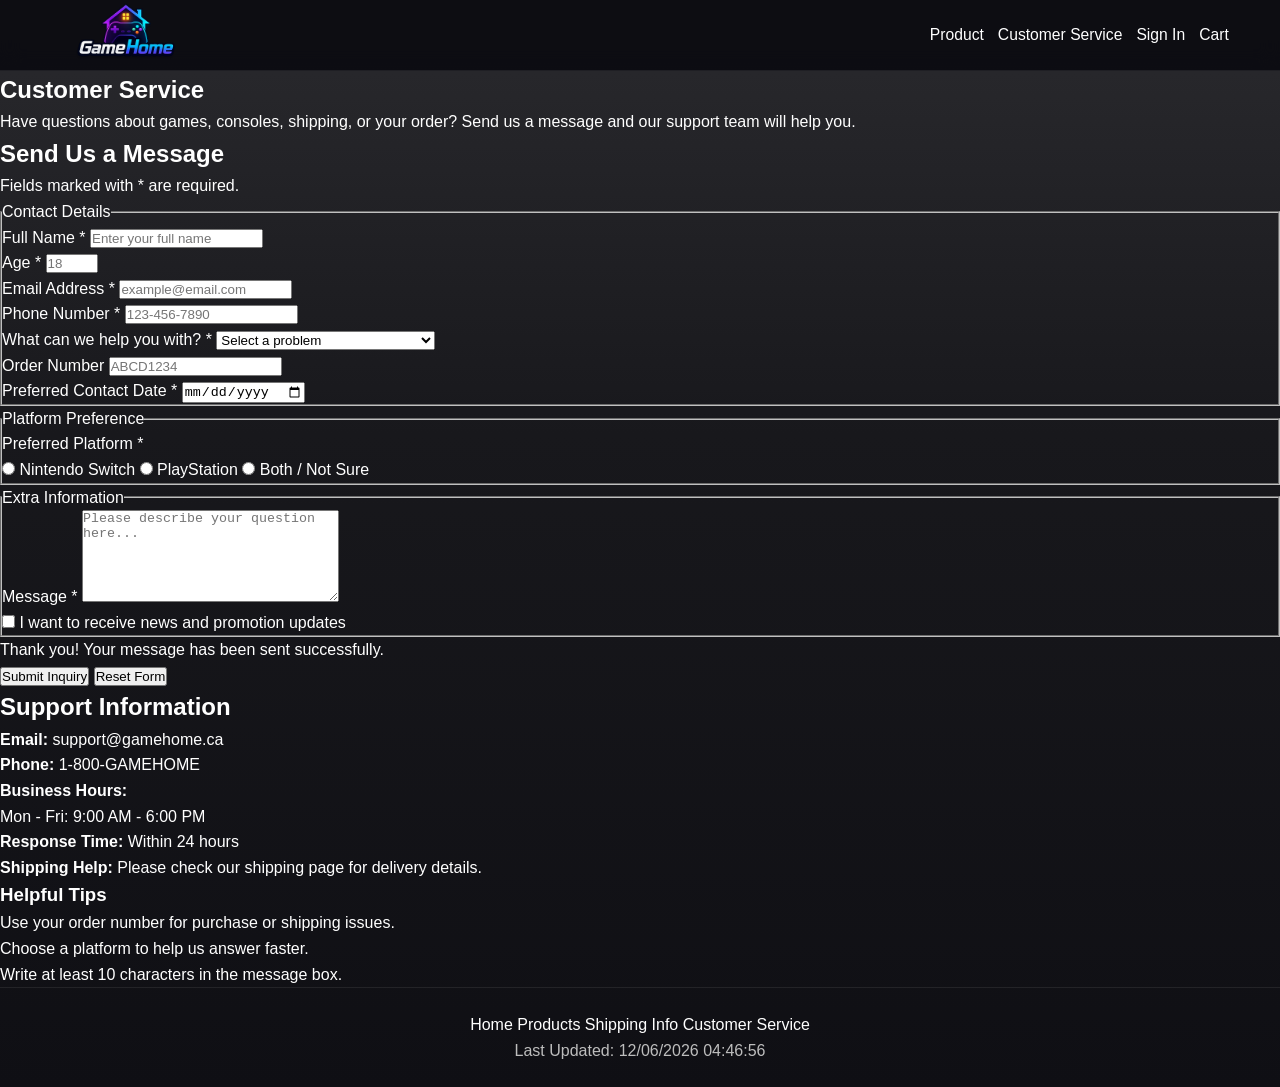
==== contact.html @ 4c51db43 "Add files via upload" ====
<!DOCTYPE html>
<html lang="en">
<head>
  <meta charset="UTF-8" />
  <meta name="viewport" content="width=device-width, initial-scale=1.0" />
  <meta name="description" content="GameHome customer service page" />
  <meta name="author" content="COMP 2680 Project Group" />
  <title>GameHome | Customer Service</title>
  <link rel="stylesheet" href="style.css" />
</head>
<body>
  <header>
    <nav class="navbar">
      <a href="index.html" class="logo">
        <img src="logo.png" alt="GameHome logo" />
      </a>
      <ul class="nav-links">
        <li><a href="products.html">Product</a></li>
        <li><a href="contact.html" class="active">Customer Service</a></li>
        <li><a href="signin.html">Sign In</a></li>
        <li><a href="cart.html">Cart</a></li>
      </ul>
    </nav>
  </header>

  <main>
    <section class="page-banner">
      <div class="page-banner-content">
        <h1>Customer Service</h1>
        <p>
          Have questions about games, consoles, shipping, or your order?
          Send us a message and our support team will help you.
        </p>
      </div>
    </section>

    <section class="contact-section">
      <div class="contact-wrapper">
        <div class="form-card">
          <h2>Send Us a Message</h2>
          <p class="form-note">Fields marked with * are required.</p>

          <form id="contactForm" action="#" method="post" novalidate>
            <fieldset>
              <legend>Contact Details</legend>

              <div class="form-row">
                <label for="fullName">Full Name *</label>
                <input
                  type="text"
                  id="fullName"
                  name="fullName"
                  placeholder="Enter your full name"
                  required
                  minlength="2"
                  pattern="[A-Za-z ]{2,40}"
                />
              </div>

              <div class="form-row">
                <label for="age">Age *</label>
                <input
                  type="number"
                  id="age"
                  name="age"
                  placeholder="18"
                  required
                  min="10"
                  max="100"
                />
              </div>

              <div class="form-row">
                <label for="email">Email Address *</label>
                <input
                  type="email"
                  id="email"
                  name="email"
                  placeholder="example@email.com"
                  required
                />
              </div>

              <div class="form-row">
                <label for="phone">Phone Number *</label>
                <input
                  type="tel"
                  id="phone"
                  name="phone"
                  placeholder="123-456-7890"
                  required
                  pattern="[0-9]{3}-[0-9]{3}-[0-9]{4}"
                />
              </div>

              <div class="form-row">
                <label for="inquiryType">What can we help you with? *</label>
                <select id="inquiryType" name="inquiryType" required>
                  <option value="">Select a problem</option>
                  <option value="purchase">I have a problem with a purchase</option>
                  <option value="game">I have a problem with a game</option>
                  <option value="account">I need help with my account</option>
                  <option value="refund">I want a refund</option>
                  <option value="technical">I am having technical issues</option>
                  <option value="other">Something else</option>
                </select>
              </div>

              <div class="form-row">
                <label for="orderNumber">Order Number</label>
                <input
                  type="text"
                  id="orderNumber"
                  name="orderNumber"
                  placeholder="ABCD1234"
                  pattern="[A-Z]{4}[0-9]{4}"
                />
              </div>

              <div class="form-row">
                <label for="contactDate">Preferred Contact Date *</label>
                <input
                  type="date"
                  id="contactDate"
                  name="contactDate"
                  required
                />
              </div>
            </fieldset>

            <fieldset>
              <legend>Platform Preference</legend>

              <div class="radio-group">
                <p class="group-title">Preferred Platform *</p>

                <label>
                  <input type="radio" name="platform" value="switch" required />
                  Nintendo Switch
                </label>

                <label>
                  <input type="radio" name="platform" value="playstation" />
                  PlayStation
                </label>

                <label>
                  <input type="radio" name="platform" value="both" />
                  Both / Not Sure
                </label>
              </div>
            </fieldset>

            <fieldset>
              <legend>Extra Information</legend>

              <div class="form-row">
                <label for="message">Message *</label>
                <textarea
                  id="message"
                  name="message"
                  rows="6"
                  cols="30"
                  placeholder="Please describe your question here..."
                  required
                  minlength="10"
                  maxlength="300"
                ></textarea>
              </div>

              <div class="checkbox-row">
                <label for="newsletter">
                  <input type="checkbox" id="newsletter" name="newsletter" />
                  I want to receive news and promotion updates
                </label>
              </div>
            </fieldset>

            <p id="successMessage" class="success-message">
              Thank you! Your message has been sent successfully.
            </p>

            <div class="button-row">
              <input type="submit" value="Submit Inquiry" />
              <input type="reset" value="Reset Form" />
            </div>
          </form>
        </div>

        <aside class="info-card">
          <h2>Support Information</h2>
          <p><strong>Email:</strong> support@gamehome.ca</p>
          <p><strong>Phone:</strong> 1-800-GAMEHOME</p>
          <p><strong>Business Hours:</strong><br />Mon - Fri: 9:00 AM - 6:00 PM</p>
          <p><strong>Response Time:</strong> Within 24 hours</p>
          <p><strong>Shipping Help:</strong> Please check our shipping page for delivery details.</p>

          <div class="service-box">
            <h3>Helpful Tips</h3>
            <ul>
              <li>Use your order number for purchase or shipping issues.</li>
              <li>Choose a platform to help us answer faster.</li>
              <li>Write at least 10 characters in the message box.</li>
            </ul>
          </div>
        </aside>
      </div>
    </section>
  </main>

  <footer>
    <div class="footer-links">
      <a href="index.html">Home</a>
      <a href="products.html">Products</a>
      <a href="shipping.html">Shipping Info</a>
      <a href="contact.html">Customer Service</a>
    </div>

    <p id="lastUpdated"></p>
  </footer>

  <script>
    document.addEventListener("DOMContentLoaded", function () {
      const form = document.getElementById("contactForm");
      const fullName = document.getElementById("fullName");
      const age = document.getElementById("age");
      const phone = document.getElementById("phone");
      const orderNumber = document.getElementById("orderNumber");
      const message = document.getElementById("message");
      const successMessage = document.getElementById("successMessage");
      const lastUpdated = document.getElementById("lastUpdated");

      lastUpdated.textContent = "Last Updated: " + document.lastModified;

      fullName.addEventListener("input", function () {
        fullName.setCustomValidity("");

        if (fullName.value.trim().length < 2) {
          fullName.setCustomValidity("Full name must be at least 2 characters.");
        } else if (!/^[A-Za-z ]{2,40}$/.test(fullName.value.trim())) {
          fullName.setCustomValidity("Use letters and spaces only.");
        }
      });

      age.addEventListener("input", function () {
        age.setCustomValidity("");

        if (age.value !== "" && (age.value < 10 || age.value > 100)) {
          age.setCustomValidity("Age must be between 10 and 100.");
        }
      });

      phone.addEventListener("input", function () {
        phone.setCustomValidity("");

        if (phone.value !== "" && !/^[0-9]{3}-[0-9]{3}-[0-9]{4}$/.test(phone.value)) {
          phone.setCustomValidity("Phone number must be in this format: 123-456-7890");
        }
      });

      orderNumber.addEventListener("input", function () {
        orderNumber.setCustomValidity("");

        if (orderNumber.value !== "" && !/^[A-Z]{4}[0-9]{4}$/.test(orderNumber.value)) {
          orderNumber.setCustomValidity("Order number must look like ABCD1234");
        }
      });

      message.addEventListener("input", function () {
        message.setCustomValidity("");

        if (message.value.trim().length < 10) {
          message.setCustomValidity("Message must be at least 10 characters long.");
        }
      });

      form.addEventListener("submit", function (event) {
        successMessage.style.display = "none";

        fullName.setCustomValidity("");
        age.setCustomValidity("");
        phone.setCustomValidity("");
        orderNumber.setCustomValidity("");
        message.setCustomValidity("");

        if (fullName.value.trim().length < 2) {
          fullName.setCustomValidity("Full name must be at least 2 characters.");
        } else if (!/^[A-Za-z ]{2,40}$/.test(fullName.value.trim())) {
          fullName.setCustomValidity("Use letters and spaces only.");
        }

        if (age.value !== "" && (age.value < 10 || age.value > 100)) {
          age.setCustomValidity("Age must be between 10 and 100.");
        }

        if (phone.value !== "" && !/^[0-9]{3}-[0-9]{3}-[0-9]{4}$/.test(phone.value)) {
          phone.setCustomValidity("Phone number must be in this format: 123-456-7890");
        }

        if (orderNumber.value !== "" && !/^[A-Z]{4}[0-9]{4}$/.test(orderNumber.value)) {
          orderNumber.setCustomValidity("Order number must look like ABCD1234");
        }

        if (message.value.trim().length < 10) {
          message.setCustomValidity("Message must be at least 10 characters long.");
        }

        if (!form.checkValidity()) {
          event.preventDefault();
          form.reportValidity();
          return;
        }

        event.preventDefault();
        successMessage.style.display = "block";
        alert("Form submitted successfully!");
        form.reset();
      });

      form.addEventListener("reset", function () {
        successMessage.style.display = "none";
      });
    });
  </script>
</body>
</html>
---- style.css ----
* {
      margin: 0;
      padding: 0;
      box-sizing: border-box;
    }

    body {
        font-family: Arial, Helvetica, sans-serif;
        background: linear-gradient(to bottom, #2a2a2e 0%, #18181c 40%, #0f0f14 100%);
        min-height: 100vh;
        color: white;
        line-height: 1.6;
    }

    a {
      text-decoration: none;
      color: white;
    }

    img {
      max-width: 100%;
      display: block;
    }

    header {
      position: sticky;
      top: 0;
      z-index: 1000;
      background: rgba(10, 10, 15, 0.88);
      backdrop-filter: blur(10px);
      border-bottom: 1px solid rgba(255, 255, 255, 0.08);
    }

    .navbar {
      width: min(1200px, 92%);
      margin: 0 auto;
      display: flex;
      justify-content: space-between;
      align-items: center;
      padding: 10px 0;
      height: 70px;
      overflow: visible;
    }

    .logo img {
        height: 100px;
        width: auto;
        display: block;
    }

    .nav-links {
      display: flex;
      gap: 24px;
      list-style: none;
    }

    .nav-links a {
      transition: 0.3s;
      font-size: 0.98rem;
    }

    .nav-links a:hover {
      color: #66b3ff;
    }
    

    .hero {
      position: relative;
      min-height: 72vh;
      display: flex;
      align-items: center;
      justify-content: center;
      overflow: hidden;
      background: #151821;
      padding: 40px 0 90px;
    }

    .hero video {
      display: none;
    }

    .hero::after {
      content: "";
      position: absolute;
      inset: 0;
      background: linear-gradient(to bottom, rgba(255,255,255,0.02), rgba(0,0,0,0.12));
    }

    .hero-content {
      position: relative;
      z-index: 2;
      width: min(1200px, 92%);
      display: block;
    }

    .hero-text h1 {
      font-size: clamp(2rem, 4vw, 3.4rem);
      margin-bottom: 14px;
      line-height: 1.1;
    }

    .hero-text p {
      max-width: 680px;
      color: #e4e4e4;
      font-size: 1rem;
      margin-bottom: 24px;
    }

    .hero-buttons {
      display: none;
    }

    .btn {
      padding: 14px 24px;
      border-radius: 999px;
      font-weight: bold;
      transition: 0.3s ease;
      display: inline-block;
    }

    .btn-primary {
      background: #ff3b3b;
    }

    .btn-primary:hover {
      background: #ff5f5f;
      transform: translateY(-2px);
    }

    .btn-secondary {
      border: 1px solid rgba(255,255,255,0.35);
      background: rgba(255,255,255,0.08);
    }

    .btn-secondary:hover {
      background: rgba(255,255,255,0.16);
      transform: translateY(-2px);
    }

    .banner-slider {
    position: relative;
    border-radius: 26px;
    overflow: hidden;
    height: 460px;
    background: #000;
    border: 1px solid rgba(255,255,255,0.08);
    box-shadow: 0 20px 45px rgba(0,0,0,0.25);
    }

    .banner-track {
    position: relative;
    width: 100%;
    height: 100%;
    }

    .banner-slide {
    display: none;
    width: 100%;
    height: 460px;
    }

    .banner-slide.active {
    display: block;
    }

    .banner-slide img {
    width: 100%;
    height: 100%;
    object-fit: contain;
    display: block;
    background: #000;    
    }

    .banner-arrow {
      position: absolute;
      top: 50%;
      transform: translateY(-50%);
      width: 52px;
      height: 52px;
      border: none;
      border-radius: 50%;
      background: rgba(255,255,255,0.12);
      color: white;
      font-size: 1.5rem;
      cursor: pointer;
      transition: 0.3s ease;
      z-index: 3;
    }

    .banner-arrow:hover {
      background: rgba(255,255,255,0.24);
    }

    .banner-arrow.left {
      left: 18px;
    }

    .banner-arrow.right {
      right: 18px;
    }

    .banner-dots {
      position: absolute;
      bottom: 22px;
      left: 50%;
      transform: translateX(-50%);
      display: flex;
      gap: 10px;
      z-index: 3;
    }

    .dot {
      width: 12px;
      height: 12px;
      border-radius: 50%;
      border: none;
      background: rgba(255,255,255,0.35);
      cursor: pointer;
      transition: 0.3s ease;
    }

    .dot.active {
      background: white;
      transform: scale(1.15);
    }

    .platform-section {
      position: relative;
      z-index: 5;
      margin-top: -80px;
      padding: 0 0 80px;
    }

    .platform-wrapper {
      width: min(1200px, 92%);
      margin: 0 auto;
      display: grid;
      grid-template-columns: repeat(2, 1fr);
      gap: 24px;
    }

    .platform-card {
      min-height: 320px;
      border-radius: 28px;
      padding: 36px;
      display: flex;
      flex-direction: column;
      justify-content: space-between;
      position: relative;
      overflow: hidden;
      transition: transform 0.35s ease, box-shadow 0.35s ease, filter 0.35s ease;
      border: 1px solid rgba(255,255,255,0.08);
    }

    .platform-card::before {
      content: "";
      position: absolute;
      inset: 0;
      opacity: 0;
      transition: 0.35s ease;
    }

    .platform-card:hover {
      transform: translateY(-8px) scale(1.01);
      box-shadow: 0 20px 50px rgba(0,0,0,0.35);
      filter: brightness(1.08);
    }

    .platform-card:hover::before {
      opacity: 1;
    }

    .ns {
      background: linear-gradient(135deg, #d71f28, #ff4f57);
    }

    .ns::before {
      background: radial-gradient(circle at center, rgba(255,255,255,0.25), transparent 60%);
    }

    .ps {
      background: linear-gradient(135deg, #003791, #3a7bff);
    }

    .ps::before {
      background: radial-gradient(circle at center, rgba(255,255,255,0.22), transparent 60%);
    }

    .platform-top {
      position: relative;
      z-index: 2;
    }

    .platform-label {
      font-size: 0.95rem;
      text-transform: uppercase;
      letter-spacing: 2px;
      opacity: 0.9;
      margin-bottom: 14px;
    }

    .platform-card h2 {
      font-size: clamp(2rem, 4vw, 3.3rem);
      margin-bottom: 12px;
    }

    .platform-card p {
      max-width: 440px;
      font-size: 1rem;
      color: rgba(255,255,255,0.92);
    }

    .platform-bottom {
      position: relative;
      z-index: 2;
      display: flex;
      justify-content: space-between;
      align-items: end;
      margin-top: 30px;
    }

    .platform-icon {
      font-size: 5rem;
      font-weight: bold;
      opacity: 0.18;
      line-height: 1;
    }

    .platform-link {
      background: rgba(255,255,255,0.16);
      padding: 12px 18px;
      border-radius: 999px;
      font-weight: bold;
      transition: 0.3s;
    }

    .platform-link:hover {
      background: rgba(255,255,255,0.28);
    }

    footer {
      border-top: 1px solid rgba(255,255,255,0.08);
      padding: 24px 0;
      text-align: center;
      color: #bdbdbd;
      background: transparent;
    }

    @media (max-width: 980px) {
      .platform-wrapper {
        grid-template-columns: 1fr;
      }

      .hero {
        min-height: auto;
        padding: 40px 0 110px;
      }

      .platform-section {
        margin-top: -50px;
      }

      .nav-links {
        gap: 14px;
        font-size: 0.92rem;
      }

      .banner-slider {
        min-height: 360px;
      }

    }

      .hero {
        min-height: auto;
        padding: 80px 0 120px;
      }

      .platform-section {
        margin-top: -50px;
      }

      .nav-links {
        gap: 14px;
        font-size: 0.92rem;
      }
    

    @media (max-width: 640px) {
      .navbar {
        flex-direction: column;
        gap: 14px;
      }

      .nav-links {
        flex-wrap: wrap;
        justify-content: center;
      }

      .hero-text h1 {
        font-size: 2.2rem;
      }

      .platform-card {
        min-height: 260px;
        padding: 24px;
      }

      .platform-icon {
        font-size: 3.4rem;
      }
    }
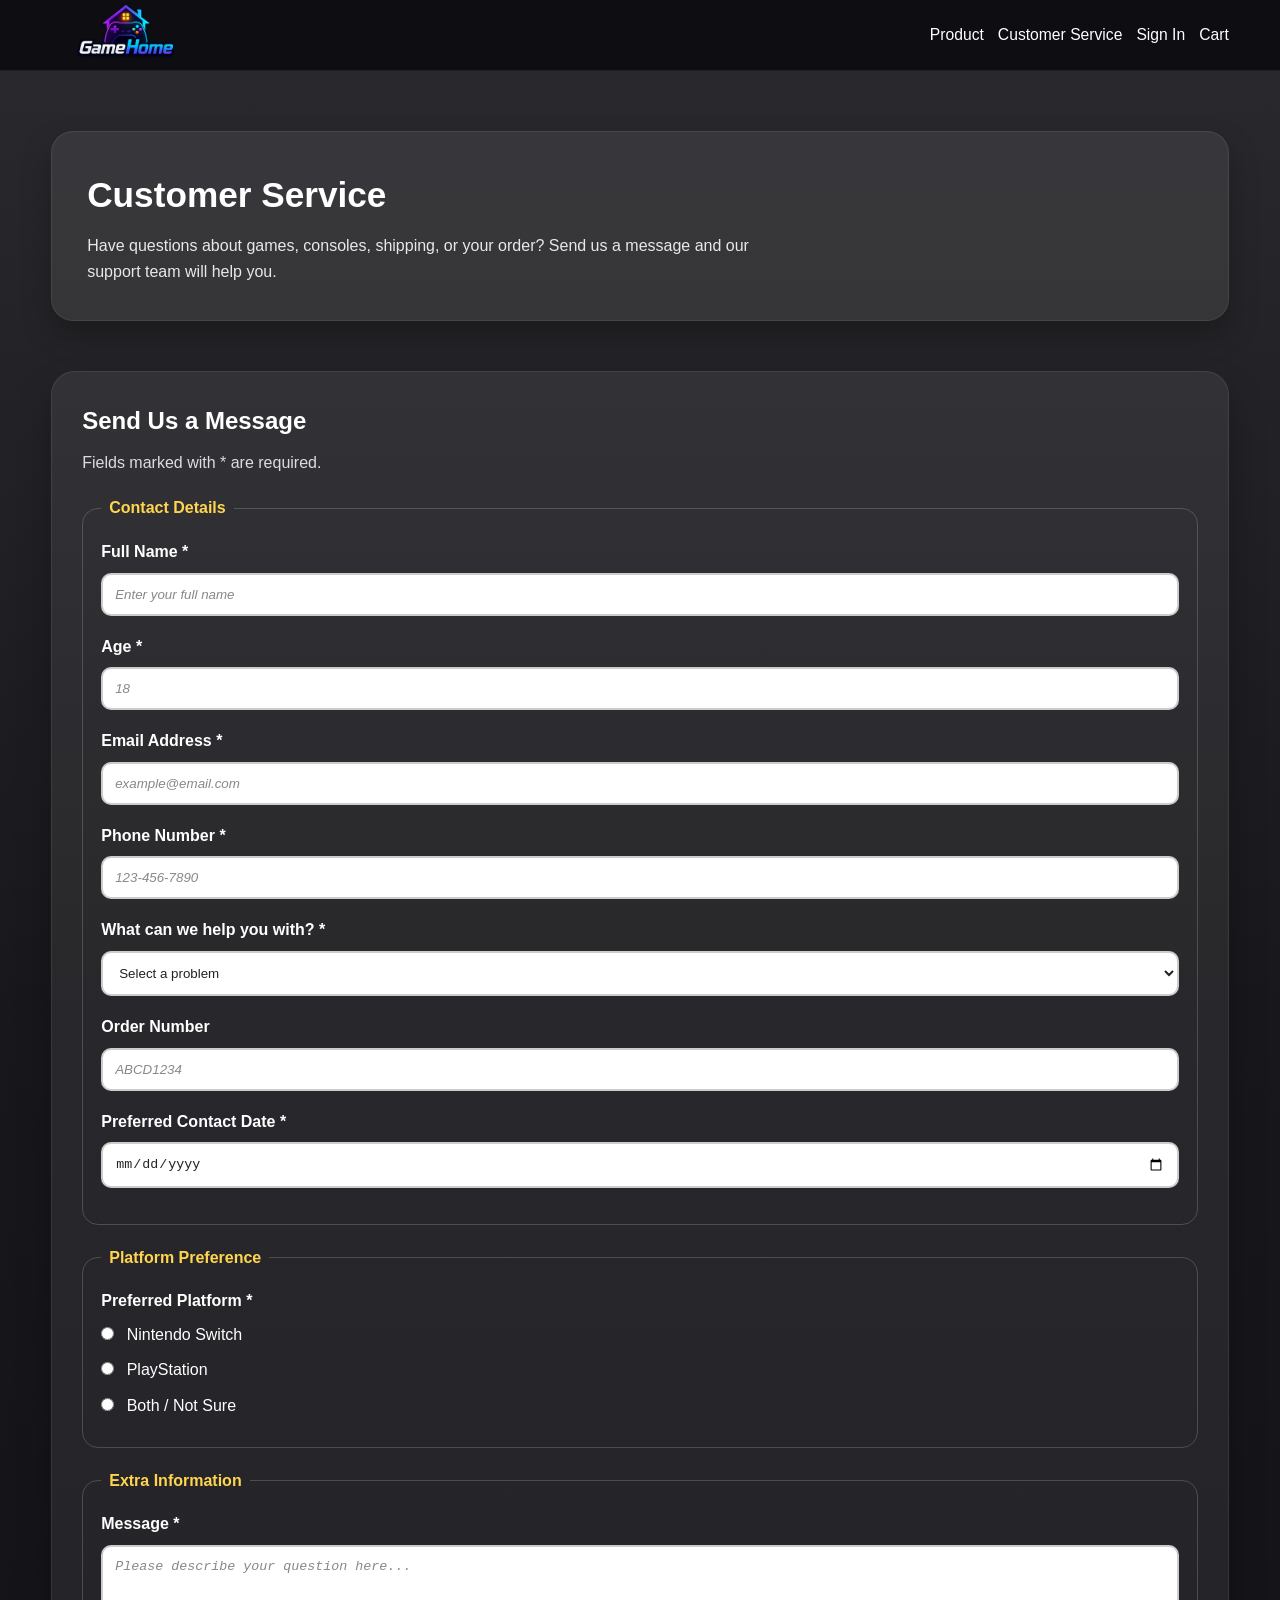
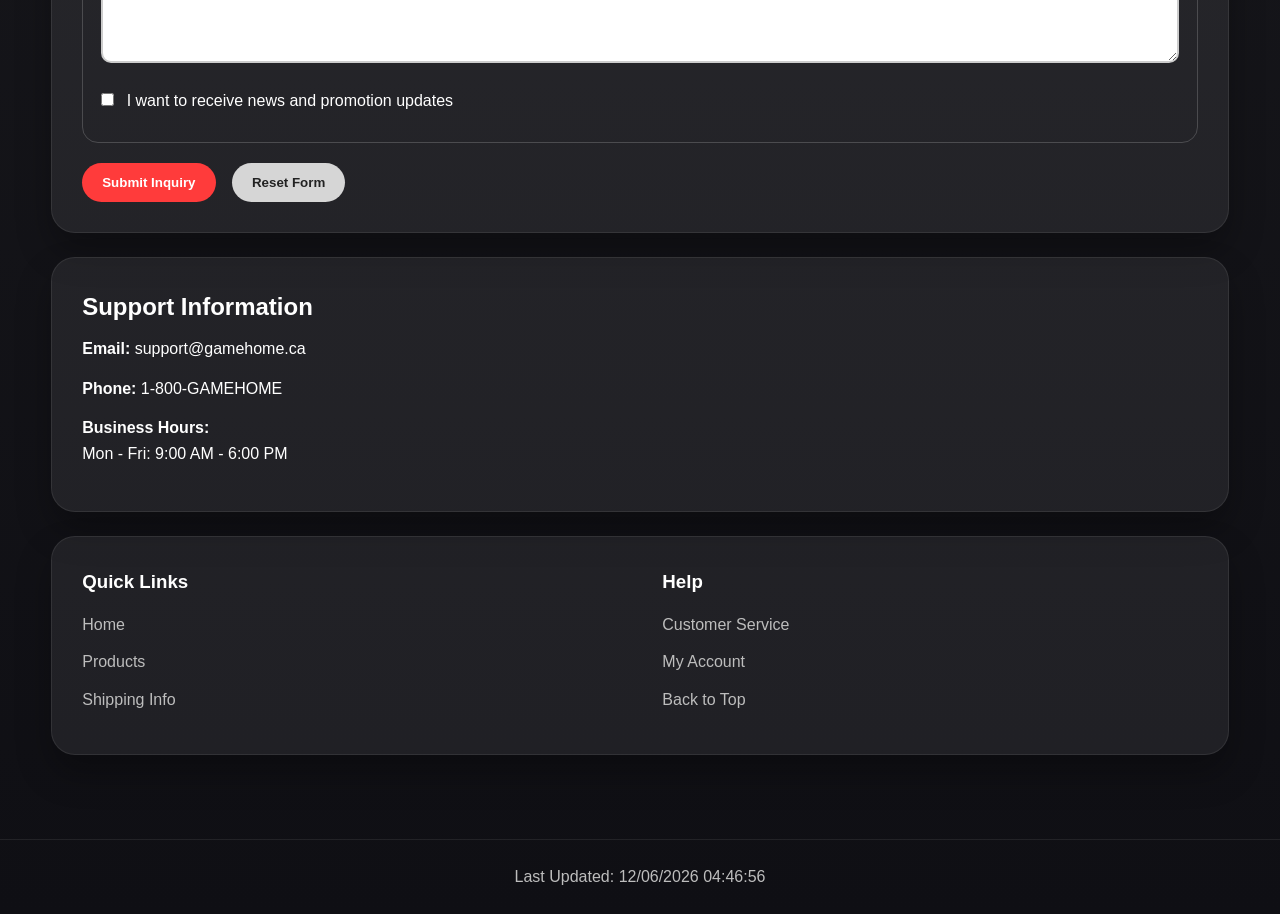
==== commit 14f396bb: "." ====
--- a/contact.html
+++ b/contact.html
@@ -8,12 +8,13 @@
   <title>GameHome | Customer Service</title>
   <link rel="stylesheet" href="style.css" />
 </head>
-<body>
+<body id="top">
   <header>
     <nav class="navbar">
       <a href="index.html" class="logo">
         <img src="logo.png" alt="GameHome logo" />
       </a>
+
       <ul class="nav-links">
         <li><a href="products.html">Product</a></li>
         <li><a href="contact.html" class="active">Customer Service</a></li>
@@ -177,7 +178,7 @@
             </fieldset>
 
             <p id="successMessage" class="success-message">
-              Thank you! Your message has been sent successfully.
+              Thank you! 
             </p>
 
             <div class="button-row">
@@ -187,35 +188,33 @@
           </form>
         </div>
 
-        <aside class="info-card">
+        <div class="contact-support-box">
           <h2>Support Information</h2>
           <p><strong>Email:</strong> support@gamehome.ca</p>
           <p><strong>Phone:</strong> 1-800-GAMEHOME</p>
-          <p><strong>Business Hours:</strong><br />Mon - Fri: 9:00 AM - 6:00 PM</p>
-          <p><strong>Response Time:</strong> Within 24 hours</p>
-          <p><strong>Shipping Help:</strong> Please check our shipping page for delivery details.</p>
-
-          <div class="service-box">
-            <h3>Helpful Tips</h3>
-            <ul>
-              <li>Use your order number for purchase or shipping issues.</li>
-              <li>Choose a platform to help us answer faster.</li>
-              <li>Write at least 10 characters in the message box.</li>
-            </ul>
+          <p><strong>Business Hours:</strong><br>Mon - Fri: 9:00 AM - 6:00 PM</p>
+        </div>
+
+        <div class="contact-links-box">
+          <div class="contact-links-column">
+            <h3>Quick Links</h3>
+            <a href="index.html">Home</a>
+            <a href="products.html">Products</a>
+            <a href="shipping.html">Shipping Info</a>
           </div>
-        </aside>
+
+          <div class="contact-links-column">
+            <h3>Help</h3>
+            <a href="contact.html">Customer Service</a>
+            <a href="signin.html">My Account</a>
+            <a href="#top">Back to Top</a>
+          </div>
+        </div>
       </div>
     </section>
   </main>
 
   <footer>
-    <div class="footer-links">
-      <a href="index.html">Home</a>
-      <a href="products.html">Products</a>
-      <a href="shipping.html">Shipping Info</a>
-      <a href="contact.html">Customer Service</a>
-    </div>
-
     <p id="lastUpdated"></p>
   </footer>
 
@@ -323,4 +322,4 @@
     });
   </script>
 </body>
-</html>+</html>
--- a/style.css
+++ b/style.css
@@ -409,4 +409,349 @@
       .platform-icon {
         font-size: 3.4rem;
       }
-    }+    }
+
+
+/* Contact Page  */
+
+.page-banner {
+  padding: 60px 0 30px;
+}
+
+.page-banner-content {
+  width: 92%;
+  max-width: 1200px;
+  margin: 0 auto;
+  background: rgba(255, 255, 255, 0.08);
+  border: 1px solid rgba(255, 255, 255, 0.08);
+  border-radius: 22px;
+  padding: 35px;
+  box-shadow: 0 15px 30px rgba(0, 0, 0, 0.25);
+}
+
+.page-banner h1 {
+  font-size: 2.2rem;
+  margin-bottom: 10px;
+}
+
+.page-banner p {
+  color: #e8e8e8;
+  max-width: 700px;
+}
+
+.contact-section {
+  padding: 20px 0 60px;
+}
+
+.contact-wrapper {
+  width: 92%;
+  max-width: 1200px;
+  margin: 0 auto;
+}
+
+.form-card,
+.contact-support-box,
+.contact-links-box {
+  background: rgba(255, 255, 255, 0.07);
+  border: 1px solid rgba(255, 255, 255, 0.08);
+  border-radius: 24px;
+  padding: 30px;
+  box-shadow: 0 18px 35px rgba(0, 0, 0, 0.28);
+  margin-bottom: 24px;
+}
+
+.form-card h2,
+.contact-support-box h2 {
+  margin-bottom: 10px;
+}
+
+.form-note {
+  color: #ddd;
+  margin-bottom: 20px;
+}
+
+fieldset {
+  border: 1px solid rgba(255, 255, 255, 0.18);
+  border-radius: 16px;
+  padding: 18px;
+  margin-bottom: 20px;
+}
+
+legend {
+  padding: 0 8px;
+  font-weight: bold;
+  color: #ffd54f;
+}
+
+.form-row {
+  margin-bottom: 18px;
+}
+
+.form-row label,
+.group-title {
+  display: block;
+  margin-bottom: 8px;
+  font-weight: bold;
+}
+
+input[type="text"],
+input[type="number"],
+input[type="email"],
+input[type="tel"],
+input[type="date"],
+select,
+textarea {
+  width: 100%;
+  padding: 12px;
+  border: 2px solid #ccc;
+  border-radius: 10px;
+  background-color: #ffffff;
+  color: #222;
+}
+
+input::placeholder,
+textarea::placeholder {
+  color: #888;
+  font-style: italic;
+}
+
+input:focus,
+select:focus,
+textarea:focus {
+  background-color: #fff3a6;
+  border-color: #66b3ff;
+  outline: none;
+}
+
+input:focus:valid,
+select:focus:valid,
+textarea:focus:valid {
+  background-color: rgb(220, 255, 220);
+}
+
+input:focus:invalid,
+select:focus:invalid,
+textarea:focus:invalid {
+  background-color: rgb(255, 232, 233);
+}
+
+.radio-group label,
+.checkbox-row label {
+  display: block;
+  margin-bottom: 10px;
+}
+
+.radio-group input,
+.checkbox-row input {
+  margin-right: 8px;
+}
+
+.button-row {
+  margin-top: 20px;
+}
+
+.button-row input[type="submit"],
+.button-row input[type="reset"] {
+  border: none;
+  border-radius: 999px;
+  padding: 12px 20px;
+  margin-right: 12px;
+  font-weight: bold;
+  cursor: pointer;
+  transition: 0.3s ease;
+}
+
+.button-row input[type="submit"] {
+  background: #ff3b3b;
+  color: white;
+}
+
+.button-row input[type="submit"]:hover {
+  background: #ff5d5d;
+}
+
+.button-row input[type="reset"] {
+  background: #d6d6d6;
+  color: #222;
+}
+
+.success-message {
+  display: none;
+  margin-top: 15px;
+  padding: 12px;
+  border-radius: 10px;
+  background: rgba(90, 200, 120, 0.25);
+  border: 1px solid rgba(90, 200, 120, 0.5);
+  color: #d8ffd8;
+}
+
+.contact-support-box p {
+  margin-bottom: 14px;
+}
+
+.contact-links-box {
+  overflow: hidden;
+}
+
+.contact-links-column {
+  float: left;
+  width: 48%;
+}
+
+.contact-links-column:last-child {
+  float: right;
+}
+
+.contact-links-column h3 {
+  margin-bottom: 15px;
+  color: #ffffff;
+}
+
+.contact-links-column a {
+  display: block;
+  margin-bottom: 12px;
+  color: #bdbdbd;
+  transition: 0.3s ease;
+}
+
+.contact-links-column a:hover {
+  color: #66b3ff;
+}
+
+.contact-links-box::after {
+  content: "";
+  display: table;
+  clear: both;
+}
+
+.shipping-section {
+  padding: 20px 0 60px;
+}
+
+.shipping-container {
+  width: 92%;
+  max-width: 1200px;
+  margin: 0 auto;
+}
+
+.shipping-card,
+.shipping-support,
+.shipping-links-box {
+  background: rgba(255, 255, 255, 0.07);
+  border: 1px solid rgba(255, 255, 255, 0.08);
+  border-radius: 24px;
+  padding: 30px;
+  box-shadow: 0 18px 35px rgba(0, 0, 0, 0.28);
+  margin-bottom: 24px;
+}
+
+.shipping-card h2,
+.shipping-support h2 {
+  margin-bottom: 18px;
+}
+
+.shipping-table {
+  width: 100%;
+  border-collapse: collapse;
+  text-align: left;
+}
+
+.shipping-table th,
+.shipping-table td {
+  border: 1px solid rgba(255, 255, 255, 0.18);
+  padding: 14px;
+}
+
+.shipping-table th {
+  background-color: rgba(58, 123, 255, 0.35);
+}
+
+.shipping-table td {
+  background-color: rgba(255, 255, 255, 0.04);
+}
+
+.shipping-support p {
+  margin-bottom: 14px;
+}
+
+.shipping-links-box {
+  overflow: hidden;
+}
+
+.shipping-links-column {
+  float: left;
+  width: 48%;
+}
+
+.shipping-links-column:last-child {
+  float: right;
+}
+
+.shipping-links-column h3 {
+  margin-bottom: 15px;
+  color: #ffffff;
+}
+
+.shipping-links-column a {
+  display: block;
+  margin-bottom: 12px;
+  color: #bdbdbd;
+  transition: 0.3s ease;
+}
+
+.shipping-links-column a:hover {
+  color: #66b3ff;
+}
+
+.shipping-links-box::after {
+  content: "";
+  display: table;
+  clear: both;
+}
+
+@media (max-width: 900px) {
+  .form-card,
+  .contact-support-box,
+  .contact-links-box,
+  .shipping-card,
+  .shipping-support,
+  .shipping-links-box {
+    padding: 20px;
+  }
+}
+
+@media (max-width: 700px) {
+  .contact-links-column,
+  .shipping-links-column {
+    float: none;
+    width: 100%;
+    margin-bottom: 20px;
+  }
+
+  .contact-links-column:last-child,
+  .shipping-links-column:last-child {
+    float: none;
+  }
+
+  .button-row input[type="submit"],
+  .button-row input[type="reset"] {
+    display: block;
+    width: 100%;
+    margin-bottom: 10px;
+  }
+
+  .shipping-table th,
+  .shipping-table td {
+    padding: 10px;
+    font-size: 0.95rem;
+  }
+}
+.shipping-link a {
+  color: #66b3ff;
+  font-weight: bold;
+}
+
+.shipping-link a:hover {
+  color: #ffffff;
+  text-decoration: underline;
+}
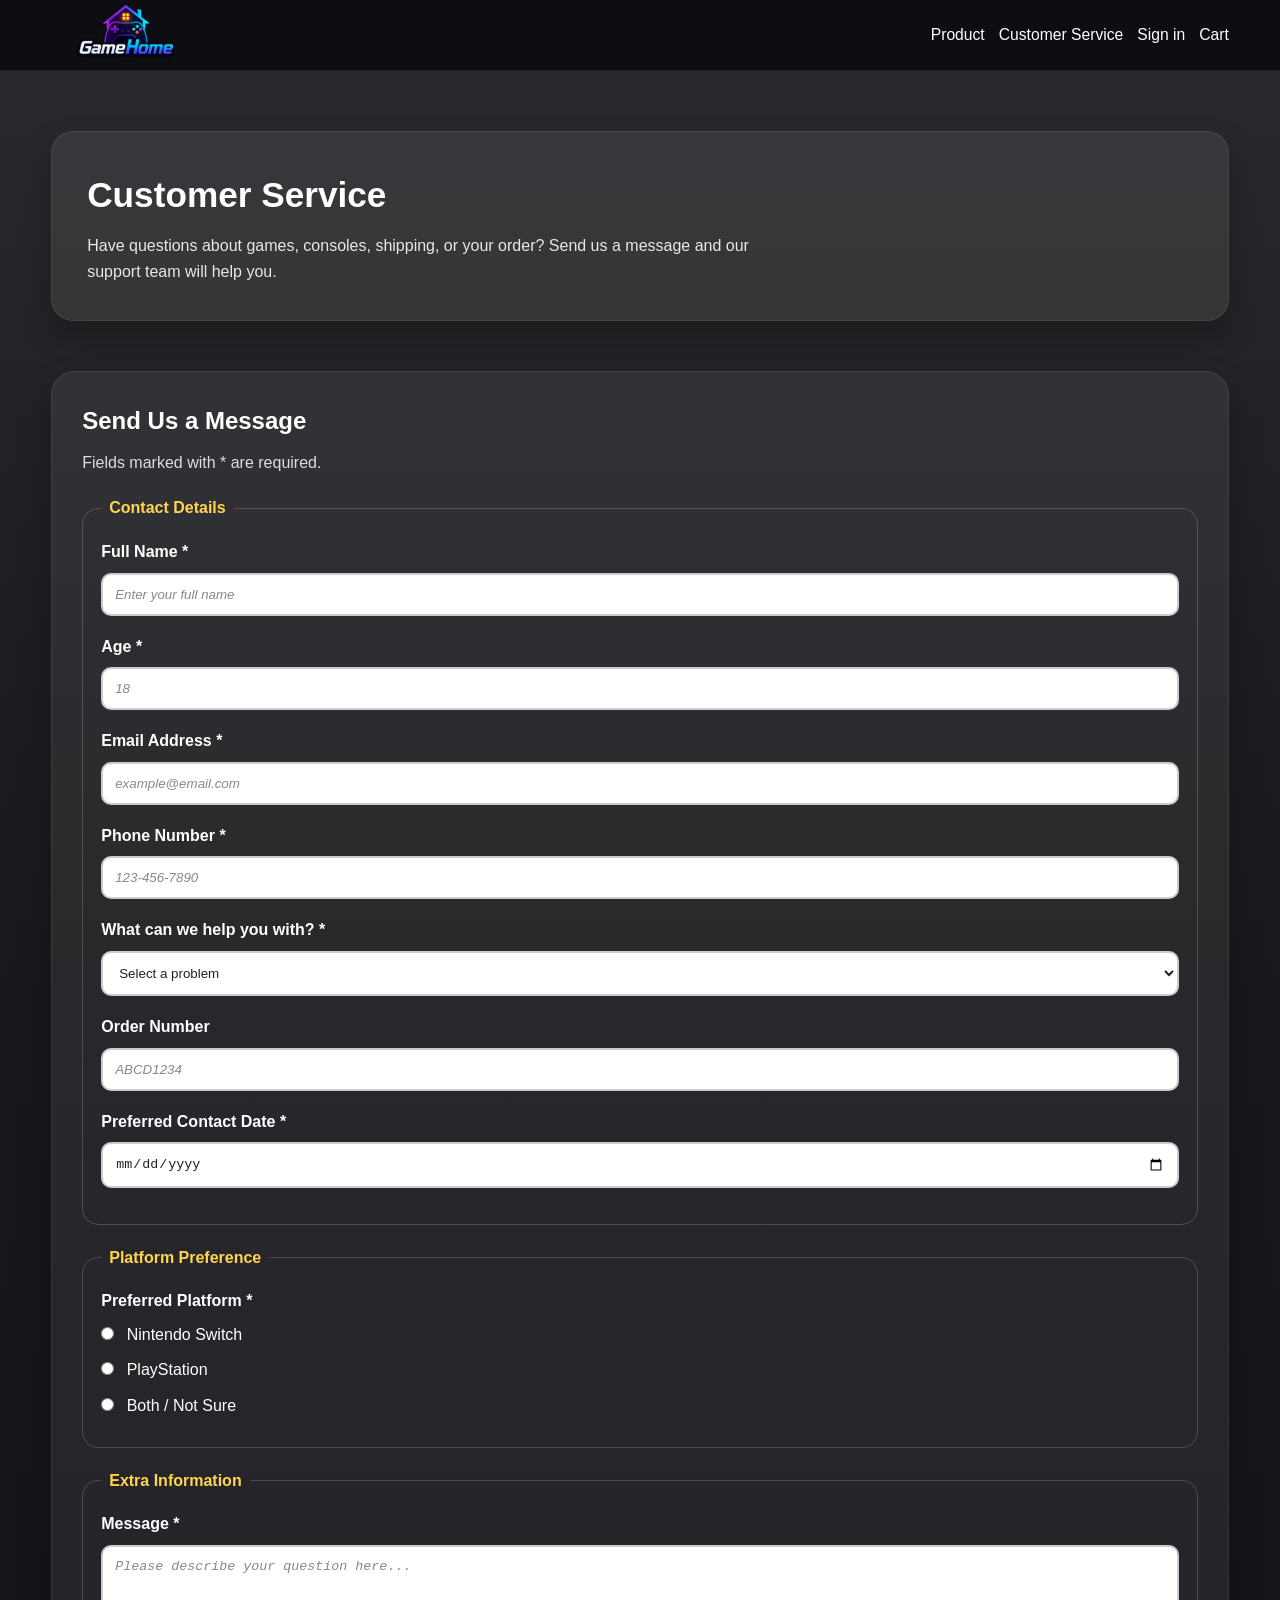
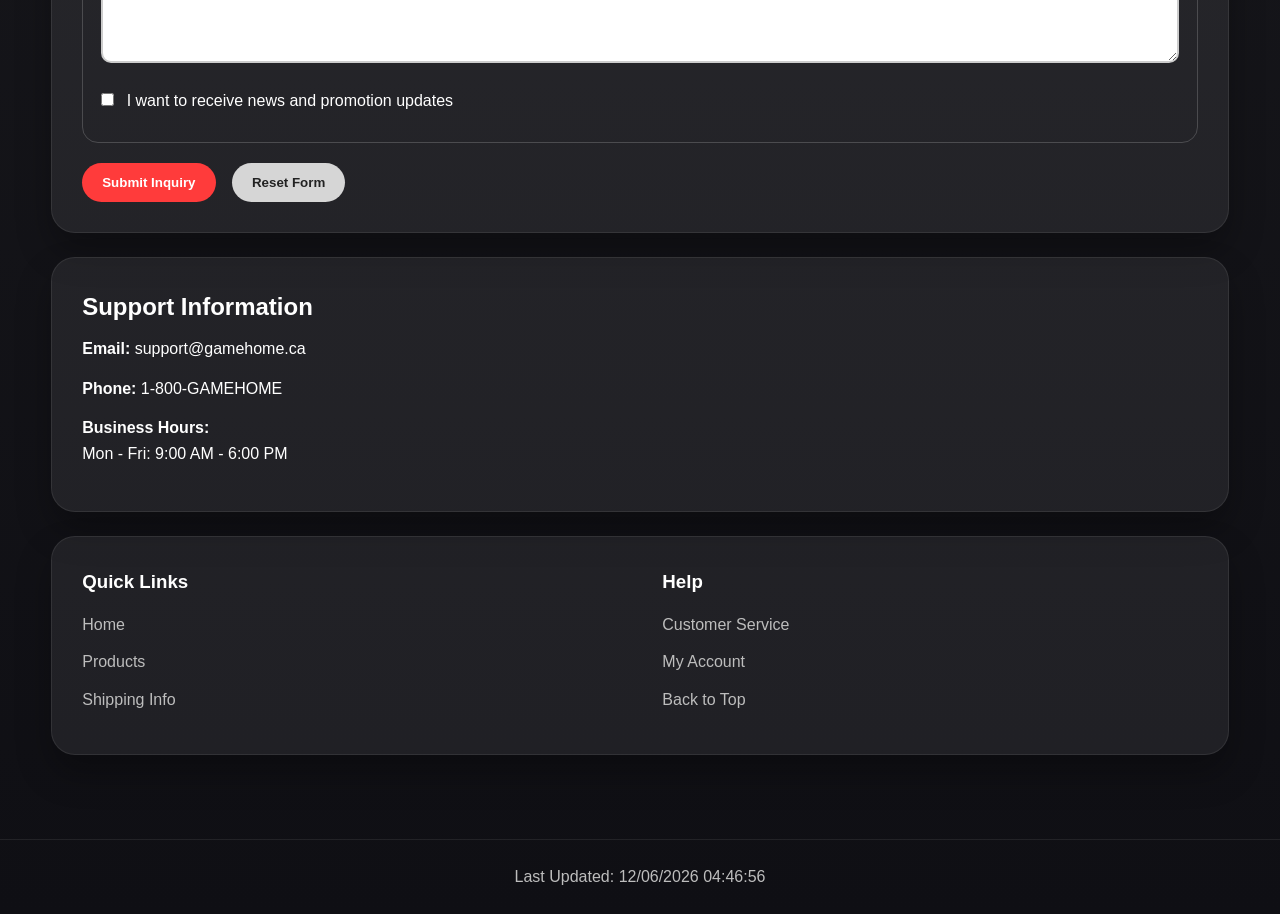
==== commit 569f101b: "Sign in modal done and moved Javascript code to external" ====
--- a/contact.html
+++ b/contact.html
@@ -18,7 +18,7 @@
       <ul class="nav-links">
         <li><a href="products.html">Product</a></li>
         <li><a href="contact.html" class="active">Customer Service</a></li>
-        <li><a href="signin.html">Sign In</a></li>
+        <li><a href="#" title="Sign In" onclick="openModal()">Sign in</a></li>
         <li><a href="cart.html">Cart</a></li>
       </ul>
     </nav>
@@ -218,108 +218,29 @@
     <p id="lastUpdated"></p>
   </footer>
 
-  <script>
-    document.addEventListener("DOMContentLoaded", function () {
-      const form = document.getElementById("contactForm");
-      const fullName = document.getElementById("fullName");
-      const age = document.getElementById("age");
-      const phone = document.getElementById("phone");
-      const orderNumber = document.getElementById("orderNumber");
-      const message = document.getElementById("message");
-      const successMessage = document.getElementById("successMessage");
-      const lastUpdated = document.getElementById("lastUpdated");
-
-      lastUpdated.textContent = "Last Updated: " + document.lastModified;
-
-      fullName.addEventListener("input", function () {
-        fullName.setCustomValidity("");
-
-        if (fullName.value.trim().length < 2) {
-          fullName.setCustomValidity("Full name must be at least 2 characters.");
-        } else if (!/^[A-Za-z ]{2,40}$/.test(fullName.value.trim())) {
-          fullName.setCustomValidity("Use letters and spaces only.");
-        }
-      });
-
-      age.addEventListener("input", function () {
-        age.setCustomValidity("");
-
-        if (age.value !== "" && (age.value < 10 || age.value > 100)) {
-          age.setCustomValidity("Age must be between 10 and 100.");
-        }
-      });
-
-      phone.addEventListener("input", function () {
-        phone.setCustomValidity("");
-
-        if (phone.value !== "" && !/^[0-9]{3}-[0-9]{3}-[0-9]{4}$/.test(phone.value)) {
-          phone.setCustomValidity("Phone number must be in this format: 123-456-7890");
-        }
-      });
-
-      orderNumber.addEventListener("input", function () {
-        orderNumber.setCustomValidity("");
-
-        if (orderNumber.value !== "" && !/^[A-Z]{4}[0-9]{4}$/.test(orderNumber.value)) {
-          orderNumber.setCustomValidity("Order number must look like ABCD1234");
-        }
-      });
-
-      message.addEventListener("input", function () {
-        message.setCustomValidity("");
-
-        if (message.value.trim().length < 10) {
-          message.setCustomValidity("Message must be at least 10 characters long.");
-        }
-      });
-
-      form.addEventListener("submit", function (event) {
-        successMessage.style.display = "none";
-
-        fullName.setCustomValidity("");
-        age.setCustomValidity("");
-        phone.setCustomValidity("");
-        orderNumber.setCustomValidity("");
-        message.setCustomValidity("");
-
-        if (fullName.value.trim().length < 2) {
-          fullName.setCustomValidity("Full name must be at least 2 characters.");
-        } else if (!/^[A-Za-z ]{2,40}$/.test(fullName.value.trim())) {
-          fullName.setCustomValidity("Use letters and spaces only.");
-        }
-
-        if (age.value !== "" && (age.value < 10 || age.value > 100)) {
-          age.setCustomValidity("Age must be between 10 and 100.");
-        }
-
-        if (phone.value !== "" && !/^[0-9]{3}-[0-9]{3}-[0-9]{4}$/.test(phone.value)) {
-          phone.setCustomValidity("Phone number must be in this format: 123-456-7890");
-        }
-
-        if (orderNumber.value !== "" && !/^[A-Z]{4}[0-9]{4}$/.test(orderNumber.value)) {
-          orderNumber.setCustomValidity("Order number must look like ABCD1234");
-        }
-
-        if (message.value.trim().length < 10) {
-          message.setCustomValidity("Message must be at least 10 characters long.");
-        }
-
-        if (!form.checkValidity()) {
-          event.preventDefault();
-          form.reportValidity();
-          return;
-        }
-
-        event.preventDefault();
-        successMessage.style.display = "block";
-        alert("Form submitted successfully!");
-        form.reset();
-      });
-
-      form.addEventListener("reset", function () {
-        successMessage.style.display = "none";
-      });
-    });
-  </script>
+   <div class="modal-overlay" id="modalOverlay" onclick="closeModal()">
+  <div class="modal" onclick="event.stopPropagation()">
+    <button class="modal-close" onclick="closeModal()">✕</button>
+    <h2>Sign In</h2>
+    <p class="modal-sub">Welcome back to GameHome</p>
+
+  <div class="input-group">
+    <label>Email</label>
+    <input type="email" id="emailInput" placeholder="Enter your email">
+    <span class="error-msg" id="emailError">Please enter a valid email</span>
+  </div>
+
+  <div class="input-group">
+    <label>Password</label>
+    <input type="password" id="passwordInput" placeholder="Enter your password">
+    <span class="error-msg" id="passwordError">Please enter your password</span>
+  </div>
+
+  <button class="modal-btn" onclick="handleSignIn()">Sign In</button>
+    <p class="modal-footer">Don't have an account? <a href="#">Register</a></p>
+  </div>
+  </div>
+    <div id="modal-container"></div>
+    <script src="script.js"></script>
 </body>
 </html>
--- a/style.css
+++ b/style.css
@@ -1,3 +1,4 @@
+/* Index Page  */
 * {
       margin: 0;
       padding: 0;
@@ -755,3 +756,137 @@
   color: #ffffff;
   text-decoration: underline;
 }
+
+/*modal*/
+.modal-overlay {
+  display: none;
+  position: fixed;
+  inset: 0;
+  background: rgba(0,0,0,0.6);
+  backdrop-filter: blur(4px);
+  z-index: 9999;
+  align-items: center;
+  justify-content: center;
+}
+
+.modal-overlay.active {
+  display: flex;
+}
+
+.modal {
+  background: #1e1e28;
+  border: 1px solid rgba(255,255,255,0.1);
+  border-radius: 20px;
+  padding: 40px;
+  width: min(420px, 90vw);
+  position: relative;
+  animation: popIn 0.25s ease;
+}
+
+@keyframes popIn {
+  from { transform: scale(0.9); opacity: 0; }
+  to   { transform: scale(1);   opacity: 1; }
+}
+
+.modal-close {
+  position: absolute;
+  top: 16px;
+  right: 16px;
+  background: none;
+  border: none;
+  color: rgba(255,255,255,0.5);
+  font-size: 1.1rem;
+  cursor: pointer;
+  transition: color 0.2s;
+}
+
+.modal-close:hover {
+  color: white;
+}
+
+.modal h2 {
+  font-size: 1.6rem;
+  margin-bottom: 6px;
+}
+
+.modal-sub {
+  color: rgba(255,255,255,0.5);
+  font-size: 0.9rem;
+  margin-bottom: 28px;
+}
+
+.input-group {
+  margin-bottom: 18px;
+}
+
+.input-group label {
+  display: block;
+  font-size: 0.88rem;
+  color: rgba(255,255,255,0.7);
+  margin-bottom: 8px;
+}
+
+.input-group input {
+  width: 100%;
+  padding: 12px 16px;
+  border-radius: 10px;
+  border: 1px solid rgba(255,255,255,0.12);
+  background: rgba(255,255,255,0.85);
+  color: black;
+  font-size: 0.95rem;
+  outline: none;
+  transition: border 0.2s;
+}
+
+.input-group input:focus {
+  border-color: #66b3ff;
+}
+
+.modal-btn {
+  width: 100%;
+  padding: 13px;
+  border-radius: 10px;
+  border: none;
+  background: #66b3ff;
+  color: #0f0f14;
+  font-size: 1rem;
+  font-weight: bold;
+  cursor: pointer;
+  margin-top: 8px;
+  transition: background 0.2s, transform 0.2s;
+}
+
+.modal-btn:hover {
+  background: #88c8ff;
+  transform: translateY(-2px);
+}
+
+.modal-footer {
+  text-align: center;
+  margin-top: 20px;
+  font-size: 0.88rem;
+  color: rgba(255,255,255,0.5);
+}
+
+.modal-footer a {
+  color: #66b3ff;
+}
+
+.modal-footer a:hover {
+  text-decoration: underline;
+}
+
+.error-msg {
+  display: none;
+  color: #ff6b6b;
+  font-size: 0.82rem;
+  margin-top: 6px;
+}
+
+.error-msg.show {
+  display: block;
+}
+
+.input-group input.invalid {
+  border-color: #ff6b6b;
+}
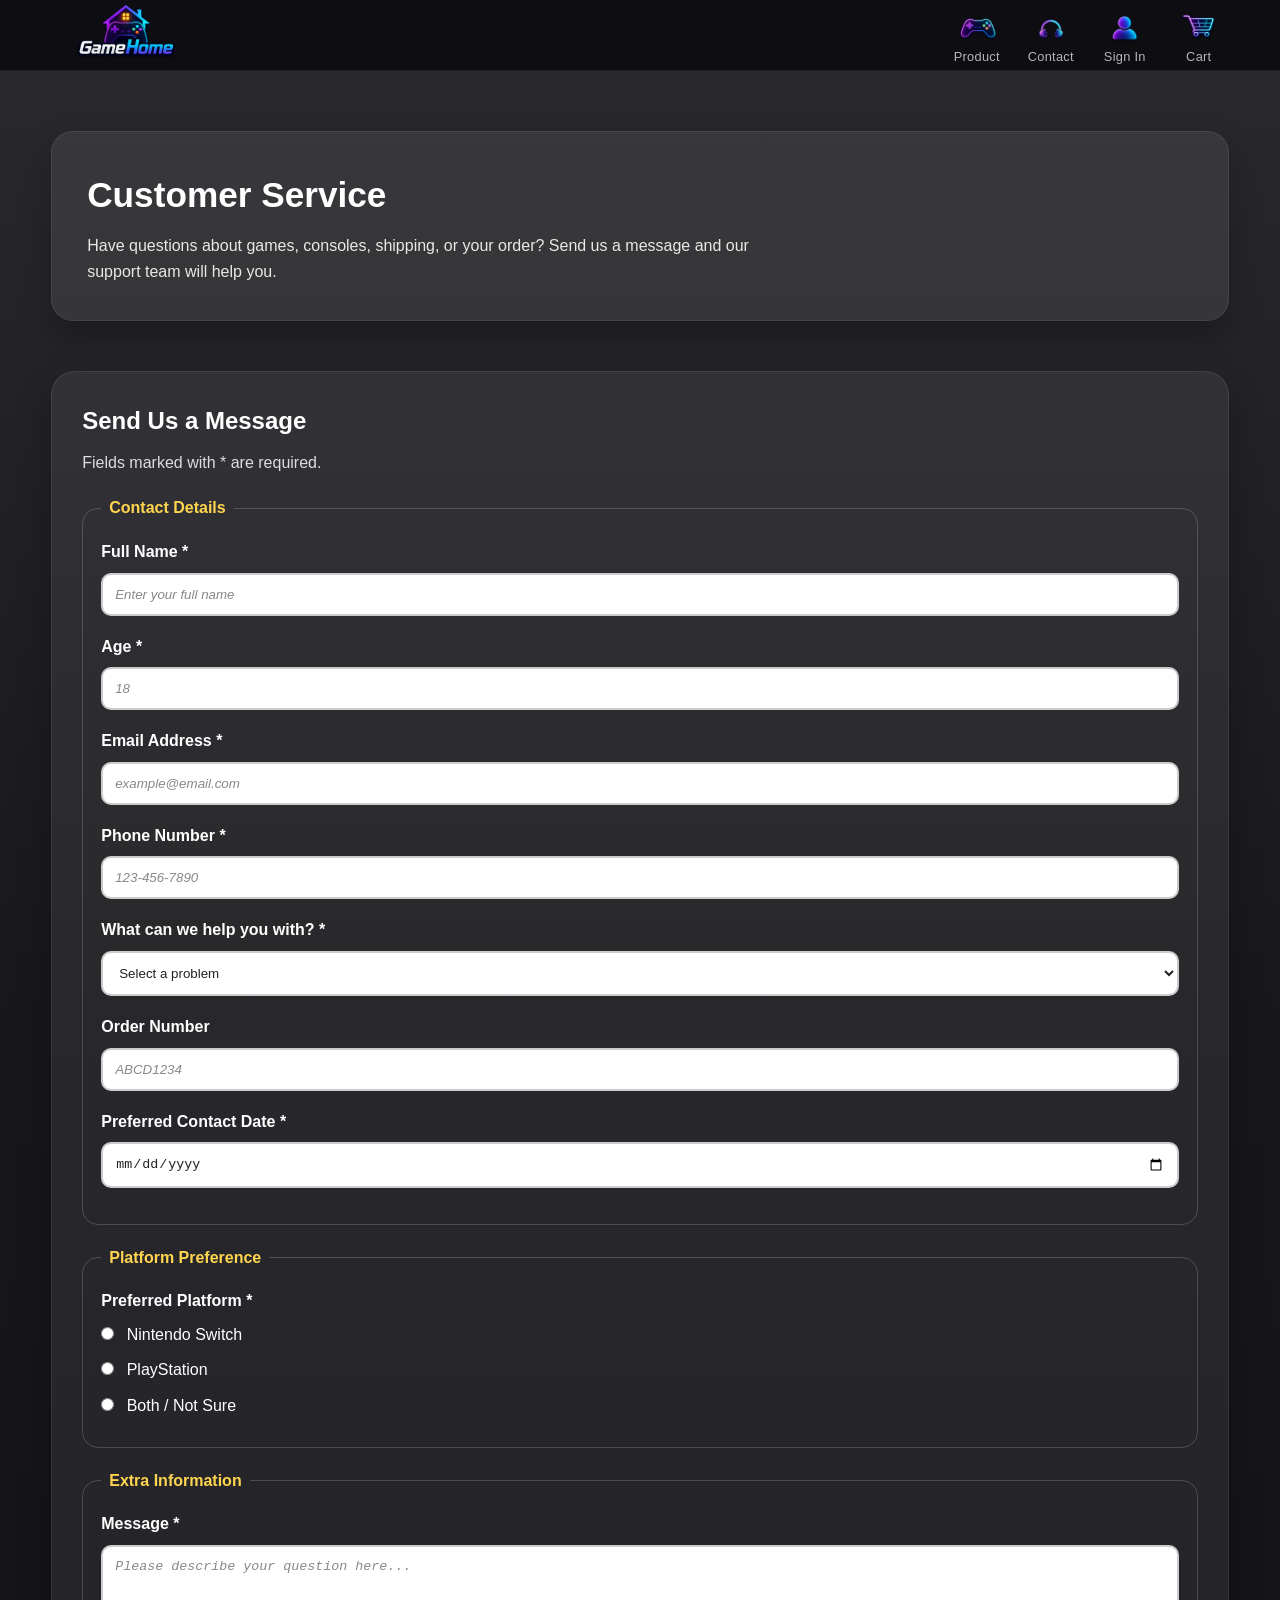
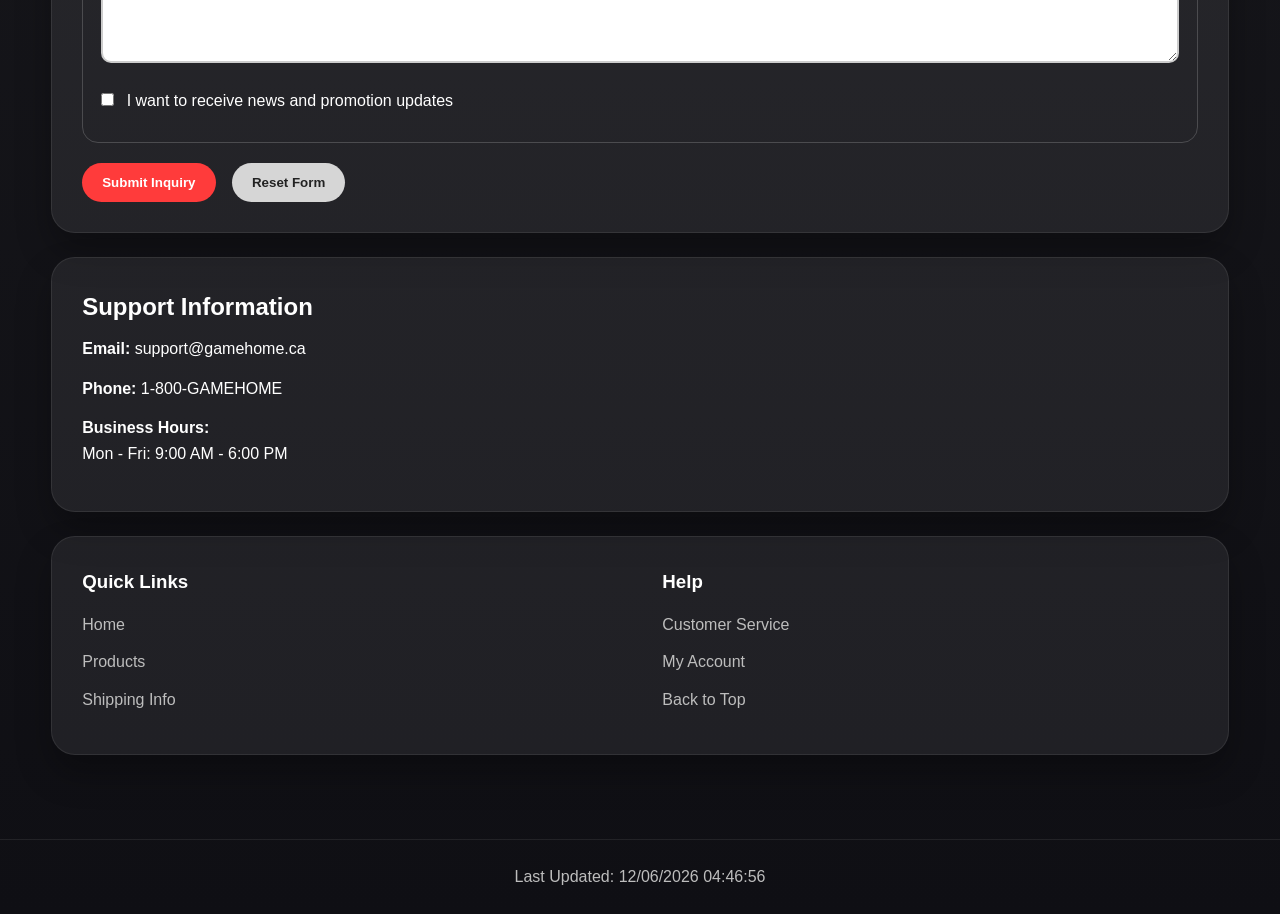
==== commit dab4fc06: "Added nav link style and cart" ====
--- a/contact.html
+++ b/contact.html
@@ -12,15 +12,34 @@
   <header>
     <nav class="navbar">
       <a href="index.html" class="logo">
-        <img src="logo.png" alt="GameHome logo" />
+        <img src="logo.png" alt="GameHome">
       </a>
-
       <ul class="nav-links">
-        <li><a href="products.html">Product</a></li>
-        <li><a href="contact.html" class="active">Customer Service</a></li>
-        <li><a href="#" title="Sign In" onclick="openModal()">Sign in</a></li>
-        <li><a href="cart.html">Cart</a></li>
-      </ul>
+      <li>
+        <a href="products.html" title="Product">
+          <img src="product.png" alt="Product" width="60" height="60">
+          <span>Product</span>
+        </a>
+      </li>
+      <li>
+        <a href="contact.html" title="Customer Service">
+          <img src="contact.png" alt="Customer Service" width="60" height="60">
+          <span>Contact</span>
+        </a>
+      </li>
+      <li>
+        <a href="#" title="Sign In" onclick="openModal()">
+          <img src="sign.png" alt="Sign In" width="60" height="60">
+          <span>Sign In</span>
+        </a>
+      </li>
+      <li>
+        <a href="#" title="Cart" onclick="openCart()">
+          <img src="cart.png" alt="Cart" width="60" height="60">
+          <span>Cart</span>
+        </a>
+      </li>
+    </ul>
     </nav>
   </header>
 
@@ -217,7 +236,7 @@
   <footer>
     <p id="lastUpdated"></p>
   </footer>
-
+  <!--Sign in modal-->
    <div class="modal-overlay" id="modalOverlay" onclick="closeModal()">
   <div class="modal" onclick="event.stopPropagation()">
     <button class="modal-close" onclick="closeModal()">✕</button>
@@ -241,6 +260,33 @@
   </div>
   </div>
     <div id="modal-container"></div>
-    <script src="script.js"></script>
+
+    <!-- cart -->
+  <div class="cart-overlay" id="cartOverlay" onclick="closeCart()"></div>
+
+
+  <div class="cart-drawer" id="cartDrawer">
+    <div class="cart-header">
+      <h2>Your Cart</h2>
+      <button class="cart-close" onclick="closeCart()">✕</button>
+    </div>
+
+    <div class="cart-items" id="cartItems">
+      
+      <div class="cart-empty" id="cartEmpty">
+        <p>🛒</p>
+        <p>Your cart is empty</p>
+      </div>
+    </div>
+
+    <div class="cart-footer">
+      <div class="cart-total">
+        <span>Total</span>
+        <span id="cartTotal">$0.00</span>
+      </div>
+      <button class="cart-checkout-btn">Checkout</button>
+    </div>
+  </div>
+<script src="script.js"></script>
 </body>
 </html>
--- a/style.css
+++ b/style.css
@@ -51,17 +51,38 @@
 
     .nav-links {
       display: flex;
-      gap: 24px;
+      gap: 8px;
       list-style: none;
     }
 
     .nav-links a {
-      transition: 0.3s;
-      font-size: 0.98rem;
+      display: flex;
+      flex-direction: column;
+      align-items: center;
+      gap: 0px;
+      padding: 0px 0px;
+      border-radius: 12px;
+      outline: none;
+      background: none;
+      border: none;
+      color: rgba(255,255,255,0.7);
+      transition: transform 0.25s ease, box-shadow 0.25s ease, color 0.25s ease;
+    }
+
+    .nav-links a span {
+      font-size: 0.80rem;
+      letter-spacing: 0.3px;
+      margin-top: -15px;
     }
 
     .nav-links a:hover {
+      transform: translateY(-6px);
+      box-shadow: 0 12px 28px rgba(0,0,0,0.5);
       color: #66b3ff;
+    }
+
+    .nav-links a:focus {
+      outline: none;
     }
     
 
@@ -889,4 +910,221 @@
 
 .input-group input.invalid {
   border-color: #ff6b6b;
+}
+
+/* catalog page */
+.catalog {
+  width: 90%;
+  margin: auto;
+  font-family: Arial, sans-serif;
+}
+
+.nav-bar {
+  background-color: black;
+  padding: 20px;
+  text-align: center;
+  margin-bottom: 20px;
+}
+
+
+.filter-bar {
+  background-color: lightblue;
+  padding: 15px;
+  text-align: center;
+  margin-bottom: 20px;
+}
+
+.filter-bar span {
+  margin: 0 10px;
+  font-weight: bold;
+}
+
+.product-grid {
+  display: grid;
+  grid-template-columns: repeat(3, 1fr);
+  gap: 10px;
+}
+
+.product-card {
+  background-color: lightred;
+  border: 1px solid #777;
+  text-align: center;
+  padding: 15px;
+}
+
+.product-card img {
+  width: 100%;
+  height: 150px;
+  object-fit: cover;
+}
+
+.product-card h3 {
+  margin: 10px 0;
+  font-size: 16px;
+}
+
+.product-card p {
+  font-weight: bold;
+}
+
+/*cart*/
+.cart-overlay {
+  display: none;
+  position: fixed;
+  inset: 0;
+  background: rgba(0,0,0,0.5);
+  backdrop-filter: blur(3px);
+  z-index: 8000;
+}
+
+.cart-overlay.active {
+  display: block;
+}
+
+.cart-drawer {
+  position: fixed;
+  top: 0;
+  right: 0;
+  width: 380px;
+  height: 100vh;
+  background: #1e1e28;
+  border-left: 1px solid rgba(255,255,255,0.1);
+  z-index: 9000;
+  display: flex;
+  flex-direction: column;
+  transform: translateX(100%);
+  transition: transform 0.35s ease;
+}
+
+.cart-drawer.active {
+  transform: translateX(0);
+}
+
+.cart-header {
+  display: flex;
+  justify-content: space-between;
+  align-items: center;
+  padding: 24px;
+  border-bottom: 1px solid rgba(255,255,255,0.08);
+}
+
+.cart-header h2 {
+  font-size: 1.3rem;
+}
+
+.cart-close {
+  background: none;
+  border: none;
+  color: rgba(255,255,255,0.5);
+  font-size: 1.1rem;
+  cursor: pointer;
+  transition: color 0.2s;
+}
+
+.cart-close:hover {
+  color: white;
+}
+
+.cart-items {
+  flex: 1;
+  overflow-y: auto;
+  padding: 20px;
+}
+
+.cart-empty {
+  text-align: center;
+  color: rgba(255,255,255,0.35);
+  margin-top: 80px;
+  font-size: 1rem;
+  line-height: 2;
+}
+
+.cart-empty p:first-child {
+  font-size: 3rem;
+}
+
+.cart-item {
+  display: flex;
+  gap: 14px;
+  align-items: center;
+  padding: 14px 0;
+  border-bottom: 1px solid rgba(255,255,255,0.07);
+}
+
+.cart-item img {
+  width: 60px;
+  height: 60px;
+  object-fit: cover;
+  border-radius: 10px;
+}
+
+.cart-item-info {
+  flex: 1;
+}
+
+.cart-item-name {
+  font-size: 0.95rem;
+  font-weight: bold;
+  margin-bottom: 4px;
+}
+
+.cart-item-platform {
+  font-size: 0.8rem;
+  color: rgba(255,255,255,0.45);
+  margin-bottom: 6px;
+}
+
+.cart-item-price {
+  font-size: 0.95rem;
+  color: #66b3ff;
+}
+
+.cart-item-remove {
+  background: none;
+  border: none;
+  color: rgba(255,255,255,0.3);
+  font-size: 1.1rem;
+  cursor: pointer;
+  transition: color 0.2s;
+}
+
+.cart-item-remove:hover {
+  color: #ff6b6b;
+}
+
+.cart-footer {
+  padding: 20px 24px;
+  border-top: 1px solid rgba(255,255,255,0.08);
+}
+
+.cart-total {
+  display: flex;
+  justify-content: space-between;
+  font-size: 1.1rem;
+  font-weight: bold;
+  margin-bottom: 16px;
+}
+
+.cart-checkout-btn {
+  width: 100%;
+  padding: 14px;
+  border-radius: 10px;
+  border: none;
+  background: #66b3ff;
+  color: #0f0f14;
+  font-size: 1rem;
+  font-weight: bold;
+  cursor: pointer;
+  transition: background 0.2s, transform 0.2s;
+}
+
+.cart-checkout-btn:hover {
+  background: #88c8ff;
+  transform: translateY(-2px);
+}
+
+@media (max-width: 480px) {
+  .cart-drawer {
+    width: 100vw;
+  }
 }
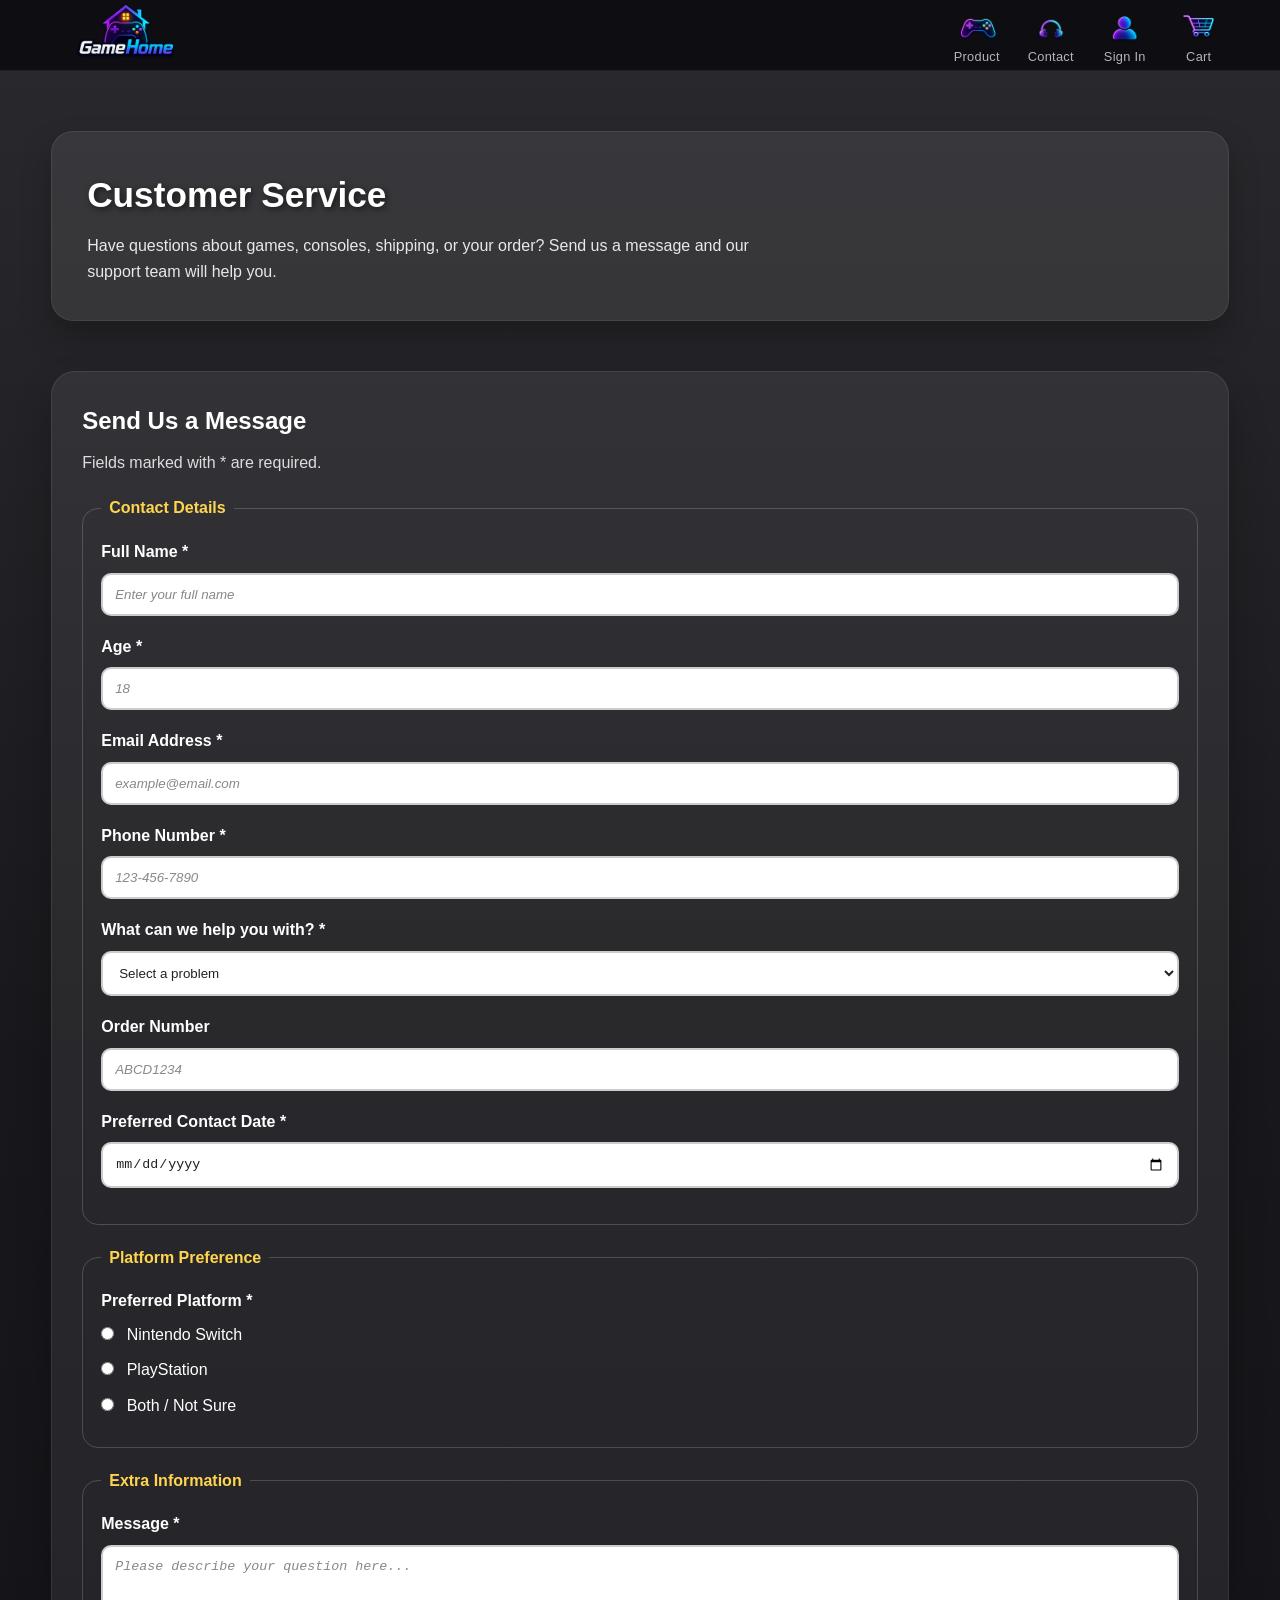
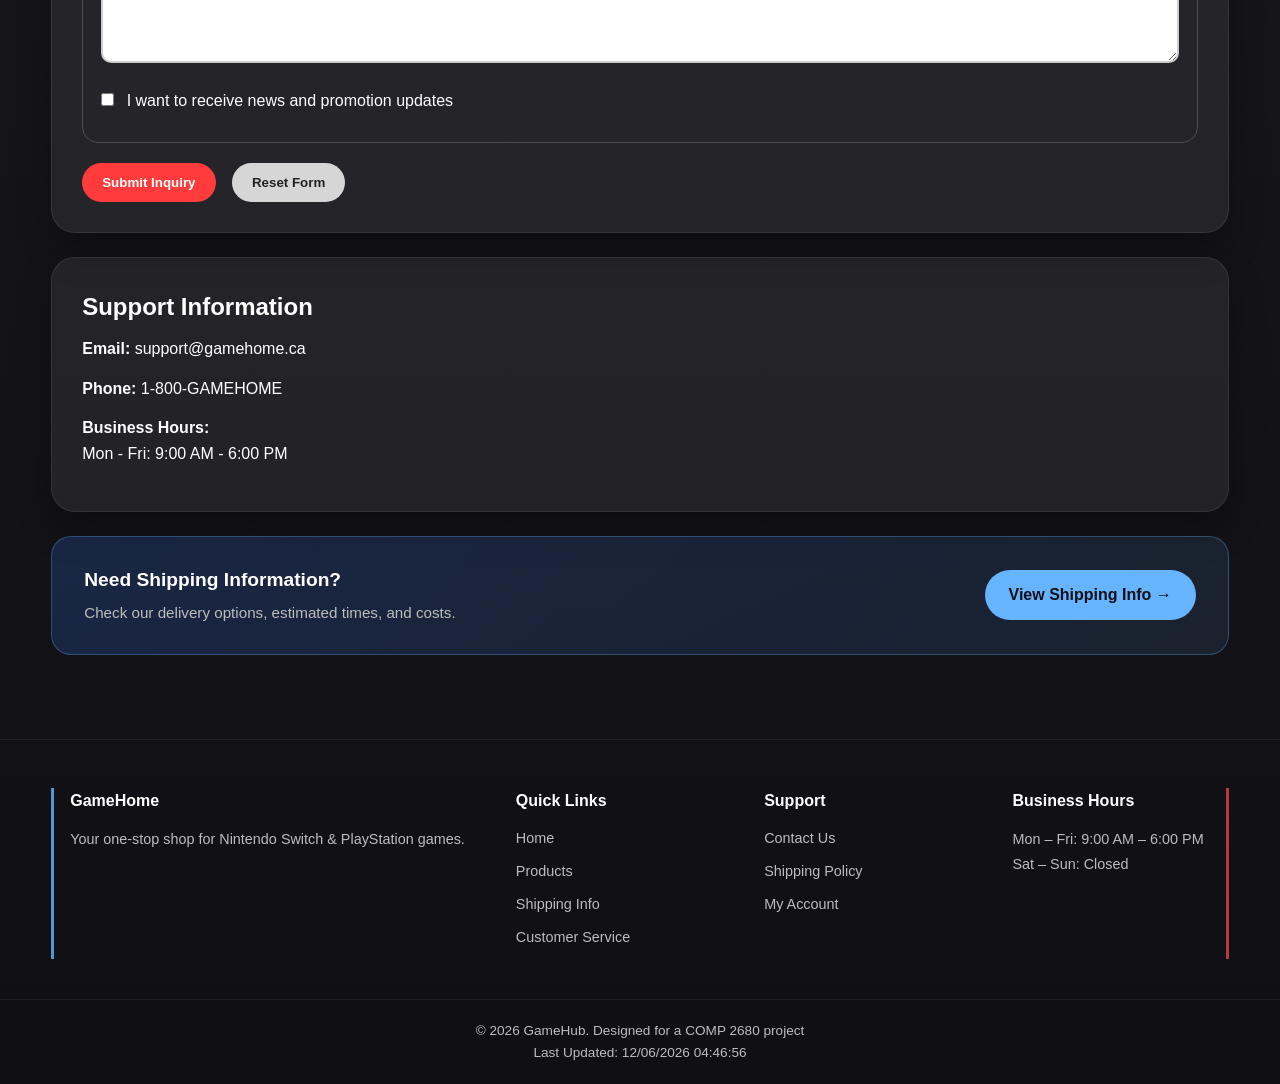
==== commit 5ac538f0: "Final style" ====
--- a/contact.html
+++ b/contact.html
@@ -10,10 +10,13 @@
 </head>
 <body id="top">
   <header>
-    <nav class="navbar">
+    <nav class="navbar" id="navLinks">
       <a href="index.html" class="logo">
         <img src="logo.png" alt="GameHome">
       </a>
+       <button class="menu-toggle" id="menuToggle" aria-label="Open navigation menu">
+        ☰
+      </button>
       <ul class="nav-links">
       <li>
         <a href="products.html" title="Product">
@@ -214,28 +217,48 @@
           <p><strong>Business Hours:</strong><br>Mon - Fri: 9:00 AM - 6:00 PM</p>
         </div>
 
-        <div class="contact-links-box">
-          <div class="contact-links-column">
-            <h3>Quick Links</h3>
-            <a href="index.html">Home</a>
-            <a href="products.html">Products</a>
-            <a href="shipping.html">Shipping Info</a>
+        <div class="shipping-banner">
+          <div class="shipping-banner-text">
+            <h3>Need Shipping Information?</h3>
+            <p>Check our delivery options, estimated times, and costs.</p>
           </div>
-
-          <div class="contact-links-column">
-            <h3>Help</h3>
-            <a href="contact.html">Customer Service</a>
-            <a href="signin.html">My Account</a>
-            <a href="#top">Back to Top</a>
-          </div>
+          <a href="shipping.html" class="shipping-banner-btn">View Shipping Info &rarr;</a>
+        </div>
         </div>
       </div>
     </section>
   </main>
 
-  <footer>
+<footer>
+  <div class="footer-inner">
+    <div class="footer-col">
+      <h3>GameHome</h3>
+      <p>Your one-stop shop for Nintendo Switch &amp; PlayStation games.</p>
+    </div>
+    <div class="footer-col">
+      <h3>Quick Links</h3>
+      <a href="index.html">Home</a>
+      <a href="products.html">Products</a>
+      <a href="shipping.html">Shipping Info</a>
+      <a href="contact.html">Customer Service</a>
+    </div>
+    <div class="footer-col">
+      <h3>Support</h3>
+      <a href="contact.html">Contact Us</a>
+      <a href="shipping.html">Shipping Policy</a>
+      <a href="#">My Account</a>
+    </div>
+    <div class="footer-col">
+      <h3>Business Hours</h3>
+      <p>Mon &ndash; Fri: 9:00 AM &ndash; 6:00 PM</p>
+      <p>Sat &ndash; Sun: Closed</p>
+    </div>
+  </div>
+  <div class="footer-bottom">
+    <p>&copy; 2026 GameHub. Designed for a COMP 2680 project</p>
     <p id="lastUpdated"></p>
-  </footer>
+  </div>
+</footer>
   <!--Sign in modal-->
    <div class="modal-overlay" id="modalOverlay" onclick="closeModal()">
   <div class="modal" onclick="event.stopPropagation()">
--- a/style.css
+++ b/style.css
@@ -41,6 +41,29 @@
       padding: 10px 0;
       height: 70px;
       overflow: visible;
+    }
+
+    /* mobile menu button */
+    .menu-toggle {
+      display: none;
+      background: rgba(255,255,255,0.08);
+      color: white;
+      border: 1px solid rgba(255,255,255,0.18);
+      border-radius: 12px;
+      font-size: 1.8rem;
+      padding: 6px 12px;
+      cursor: pointer;
+      transition: background 0.2s, transform 0.2s;
+    }
+
+    .menu-toggle:hover {
+      background: rgba(255,255,255,0.16);
+      transform: translateY(-2px);
+    }
+
+    .menu-toggle:focus {
+      outline: 2px solid #66b3ff;
+      outline-offset: 4px;
     }
 
     .logo img {
@@ -245,6 +268,75 @@
       background: white;
       transform: scale(1.15);
     }
+    /* embedded video section */
+    .video-preview {
+      margin-top: 32px;
+      width: 100%;
+      background: rgba(255,255,255,0.07);
+      border: 1px solid rgba(255,255,255,0.1);
+      border-radius: 26px;
+      padding: 28px;
+      box-shadow: 0 20px 45px rgba(0,0,0,0.25);
+    }
+
+    .video-text {
+      margin-bottom: 20px;
+    }
+
+    .video-label {
+      color: #66b3ff;
+      font-weight: bold;
+      text-transform: uppercase;
+      letter-spacing: 2px;
+      font-size: 0.85rem;
+      margin-bottom: 8px;
+    }
+
+    .video-text h2 {
+      font-size: clamp(1.6rem, 3vw, 2.4rem);
+      margin-bottom: 10px;
+      text-shadow: 2px 2px 8px rgba(0,0,0,0.5);
+    }
+
+    .video-text p {
+      color: #e4e4e4;
+      max-width: 760px;
+    }
+
+    .video-embed-wrapper {
+      position: relative;
+      padding-bottom: 56.25%;
+      height: 0;
+      overflow: hidden;
+      border-radius: 20px;
+      background: #000;
+      border: 1px solid rgba(255,255,255,0.12);
+    }
+
+    .video-embed {
+      position: absolute;
+      top: 0;
+      left: 0;
+      width: 100%;
+      height: 100%;
+      border: 0;
+    }
+
+    @media (max-width: 640px) {
+  .video-preview {
+    padding: 20px;
+    margin-top: 24px;
+    border-radius: 20px;
+  }
+
+  .video-text h2 {
+    font-size: 1.5rem;
+  }
+
+  .video-embed-wrapper {
+    border-radius: 16px;
+  }
+}
 
     .platform-section {
       position: relative;
@@ -360,13 +452,6 @@
       background: rgba(255,255,255,0.28);
     }
 
-    footer {
-      border-top: 1px solid rgba(255,255,255,0.08);
-      padding: 24px 0;
-      text-align: center;
-      color: #bdbdbd;
-      background: transparent;
-    }
 
     @media (max-width: 980px) {
       .platform-wrapper {
@@ -408,31 +493,72 @@
       }
     
 
-    @media (max-width: 640px) {
-      .navbar {
-        flex-direction: column;
-        gap: 14px;
-      }
-
-      .nav-links {
-        flex-wrap: wrap;
-        justify-content: center;
-      }
-
-      .hero-text h1 {
-        font-size: 2.2rem;
-      }
-
-      .platform-card {
-        min-height: 260px;
-        padding: 24px;
-      }
-
-      .platform-icon {
-        font-size: 3.4rem;
-      }
-    }
-
+@media (max-width: 640px) {
+  .navbar {
+    position: relative;
+    flex-direction: row;
+    height: 70px;
+  }
+
+  .logo img {
+    height: 80px;
+  }
+
+  .menu-toggle {
+    display: block;
+  }
+
+  .nav-links {
+    display: none;
+    position: absolute;
+    top: 70px;
+    right: 0;
+    width: 230px;
+    background: rgba(10, 10, 15, 0.96);
+    border: 1px solid rgba(255,255,255,0.12);
+    border-radius: 16px;
+    padding: 14px;
+    flex-direction: column;
+    align-items: stretch;
+    gap: 10px;
+    z-index: 2000;
+    box-shadow: 0 20px 45px rgba(0,0,0,0.45);
+  }
+
+  .nav-links.open {
+    display: flex;
+  }
+
+  .nav-links a {
+    flex-direction: row;
+    justify-content: flex-start;
+    gap: 12px;
+    padding: 8px 10px;
+  }
+
+  .nav-links a span {
+    margin-top: 0;
+    font-size: 0.9rem;
+  }
+
+  .nav-links img {
+    width: 38px;
+    height: 38px;
+  }
+
+  .hero-text h1 {
+    font-size: 2.2rem;
+  }
+
+  .platform-card {
+    min-height: 260px;
+    padding: 24px;
+  }
+
+  .platform-icon {
+    font-size: 3.4rem;
+  }
+}
 
 /* Contact Page  */
 
@@ -778,6 +904,44 @@
   text-decoration: underline;
 }
 
+.shipping-banner {
+  display: flex;
+  justify-content: space-between;
+  align-items: center;
+  background: linear-gradient(135deg, rgba(58,123,255,0.2), rgba(102,179,255,0.1));
+  border: 1px solid rgba(102,179,255,0.3);
+  border-radius: 20px;
+  padding: 28px 32px;
+  margin-bottom: 24px;
+  flex-wrap: wrap;
+  gap: 16px;
+}
+
+.shipping-banner-text h3 {
+  font-size: 1.2rem;
+  margin-bottom: 6px;
+  color: white;
+}
+
+.shipping-banner-text p {
+  color: #bdbdbd;
+  font-size: 0.95rem;
+}
+
+.shipping-banner-btn {
+  background: #66b3ff;
+  color: #0f0f14;
+  padding: 12px 24px;
+  border-radius: 999px;
+  font-weight: bold;
+  white-space: nowrap;
+  transition: background 0.2s, transform 0.2s;
+}
+
+.shipping-banner-btn:hover {
+  background: #88c8ff;
+  transform: translateY(-2px);
+}
 /*modal*/
 .modal-overlay {
   display: none;
@@ -912,59 +1076,112 @@
   border-color: #ff6b6b;
 }
 
-/* catalog page */
+/* catalog */
 .catalog {
-  width: 90%;
-  margin: auto;
-  font-family: Arial, sans-serif;
-}
-
-.nav-bar {
-  background-color: black;
-  padding: 20px;
-  text-align: center;
-  margin-bottom: 20px;
-}
-
-
+  width: min(1200px, 92%);
+  margin: 0 auto;
+  padding: 40px 0;
+}
+
+.catalog .nav-bar h2 {
+  font-size: 1.8rem;
+  margin-bottom: 24px;
+}
+
+/* filter bar */
 .filter-bar {
-  background-color: lightblue;
-  padding: 15px;
-  text-align: center;
-  margin-bottom: 20px;
-}
-
-.filter-bar span {
-  margin: 0 10px;
-  font-weight: bold;
-}
-
+  display: flex;
+  gap: 14px;
+  margin-bottom: 32px;
+  flex-wrap: wrap;
+}
+
+.filter-bar select,
+.filter-bar input {
+  padding: 10px 16px;
+  border-radius: 10px;
+  border: 1px solid rgba(255,255,255,0.12);
+  background: rgba(255,255,255,0.07);
+  color: white;
+  font-size: 0.95rem;
+  outline: none;
+  transition: border 0.2s;
+}
+
+.filter-bar select:focus,
+.filter-bar input:focus {
+  border-color: #66b3ff;
+  background: rgba(255,255,255,0.07);
+}
+
+.filter-bar input {
+  flex: 1;
+  min-width: 180px;
+}
+
+.filter-bar select option {
+  background: #1e1e28;
+  color: white;
+}
+
+/* product grid */
 .product-grid {
   display: grid;
-  grid-template-columns: repeat(3, 1fr);
-  gap: 10px;
-}
-
+  grid-template-columns: repeat(auto-fill, minmax(220px, 1fr));
+  gap: 24px;
+}
+
+/* product card */
 .product-card {
-  background-color: lightred;
-  border: 1px solid #777;
-  text-align: center;
-  padding: 15px;
+  background: rgba(255,255,255,0.05);
+  border: 1px solid rgba(255,255,255,0.08);
+  border-radius: 18px;
+  overflow: hidden;
+  display: flex;
+  flex-direction: column;
+  transition: transform 0.3s ease, box-shadow 0.3s ease;
+}
+
+.product-card:hover {
+  transform: translateY(-6px);
+  box-shadow: 0 16px 40px rgba(0,0,0,0.4);
 }
 
 .product-card img {
   width: 100%;
-  height: 150px;
+  height: 200px;
   object-fit: cover;
 }
 
 .product-card h3 {
-  margin: 10px 0;
-  font-size: 16px;
+  font-size: 0.95rem;
+  padding: 14px 16px 6px;
+  flex: 1;
 }
 
 .product-card p {
+  font-size: 1rem;
+  color: #66b3ff;
   font-weight: bold;
+  padding: 0 16px 14px;
+}
+
+.add-to-cart {
+  margin: 0 16px 16px;
+  padding: 10px;
+  border-radius: 10px;
+  border: none;
+  background: #66b3ff;
+  color: #0f0f14;
+  font-weight: bold;
+  font-size: 0.95rem;
+  cursor: pointer;
+  transition: background 0.2s, transform 0.2s;
+}
+
+.add-to-cart:hover {
+  background: #88c8ff;
+  transform: translateY(-2px);
 }
 
 /*cart*/
@@ -1127,4 +1344,103 @@
   .cart-drawer {
     width: 100vw;
   }
-}+}
+/*footer*/
+footer {
+  border-top: 1px solid rgba(255,255,255,0.08);
+  padding: 48px 0 0;
+  background: transparent;
+  color: #bdbdbd;
+}
+
+.footer-inner {
+  width: min(1200px, 92%);
+  margin: 0 auto;
+  display: grid;
+  grid-template-columns: 2fr 1fr 1fr 1fr;
+  gap: 32px;
+  padding-bottom: 40px;
+}
+
+.footer-col h3 {
+  color: white;
+  font-size: 1rem;
+  margin-bottom: 14px;
+}
+
+.footer-col p {
+  font-size: 0.9rem;
+  line-height: 1.7;
+  color: #bdbdbd;
+}
+
+.footer-col a {
+  display: block;
+  font-size: 0.9rem;
+  color: #bdbdbd;
+  margin-bottom: 10px;
+  transition: color 0.2s;
+}
+
+.footer-col a:hover {
+  color: #66b3ff;
+}
+
+.footer-bottom {
+  border-top: 1px solid rgba(255,255,255,0.06);
+  padding: 20px 0;
+  text-align: center;
+  font-size: 0.85rem;
+}
+
+.footer-col a:link {
+  color: #bdbdbd;
+}
+
+.footer-col a:visited {
+  color: #9fb7d8;
+}
+
+.footer-col a:active {
+  color: #ffcc66;
+}
+
+.footer-col a:focus {
+  outline: 2px solid #66b3ff;
+  outline-offset: 4px;
+}
+
+.footer-col:first-of-type {
+  border-left: 3px solid hsla(207, 100%, 70%, 0.8);
+  padding-left: 16px;
+}
+
+.footer-col:last-of-type {
+  border-right: 3px solid hsla(0, 100%, 65%, 0.7);
+  padding-right: 16px;
+}
+
+.page-banner h1,
+.catalog h2 {
+  text-shadow: 2px 2px 6px rgba(0,0,0,0.6);
+}
+
+@media (max-width: 768px) {
+  .footer-inner {
+    grid-template-columns: 1fr 1fr;
+  }
+}
+
+@media (max-width: 480px) {
+  .footer-inner {
+    grid-template-columns: 1fr;
+  }
+}
+
+/* catalog no result message */
+.no-result {
+  grid-column: 1 / -1;
+  text-align: center;
+  padding: 2rem;
+  color: #ffffff;
+}
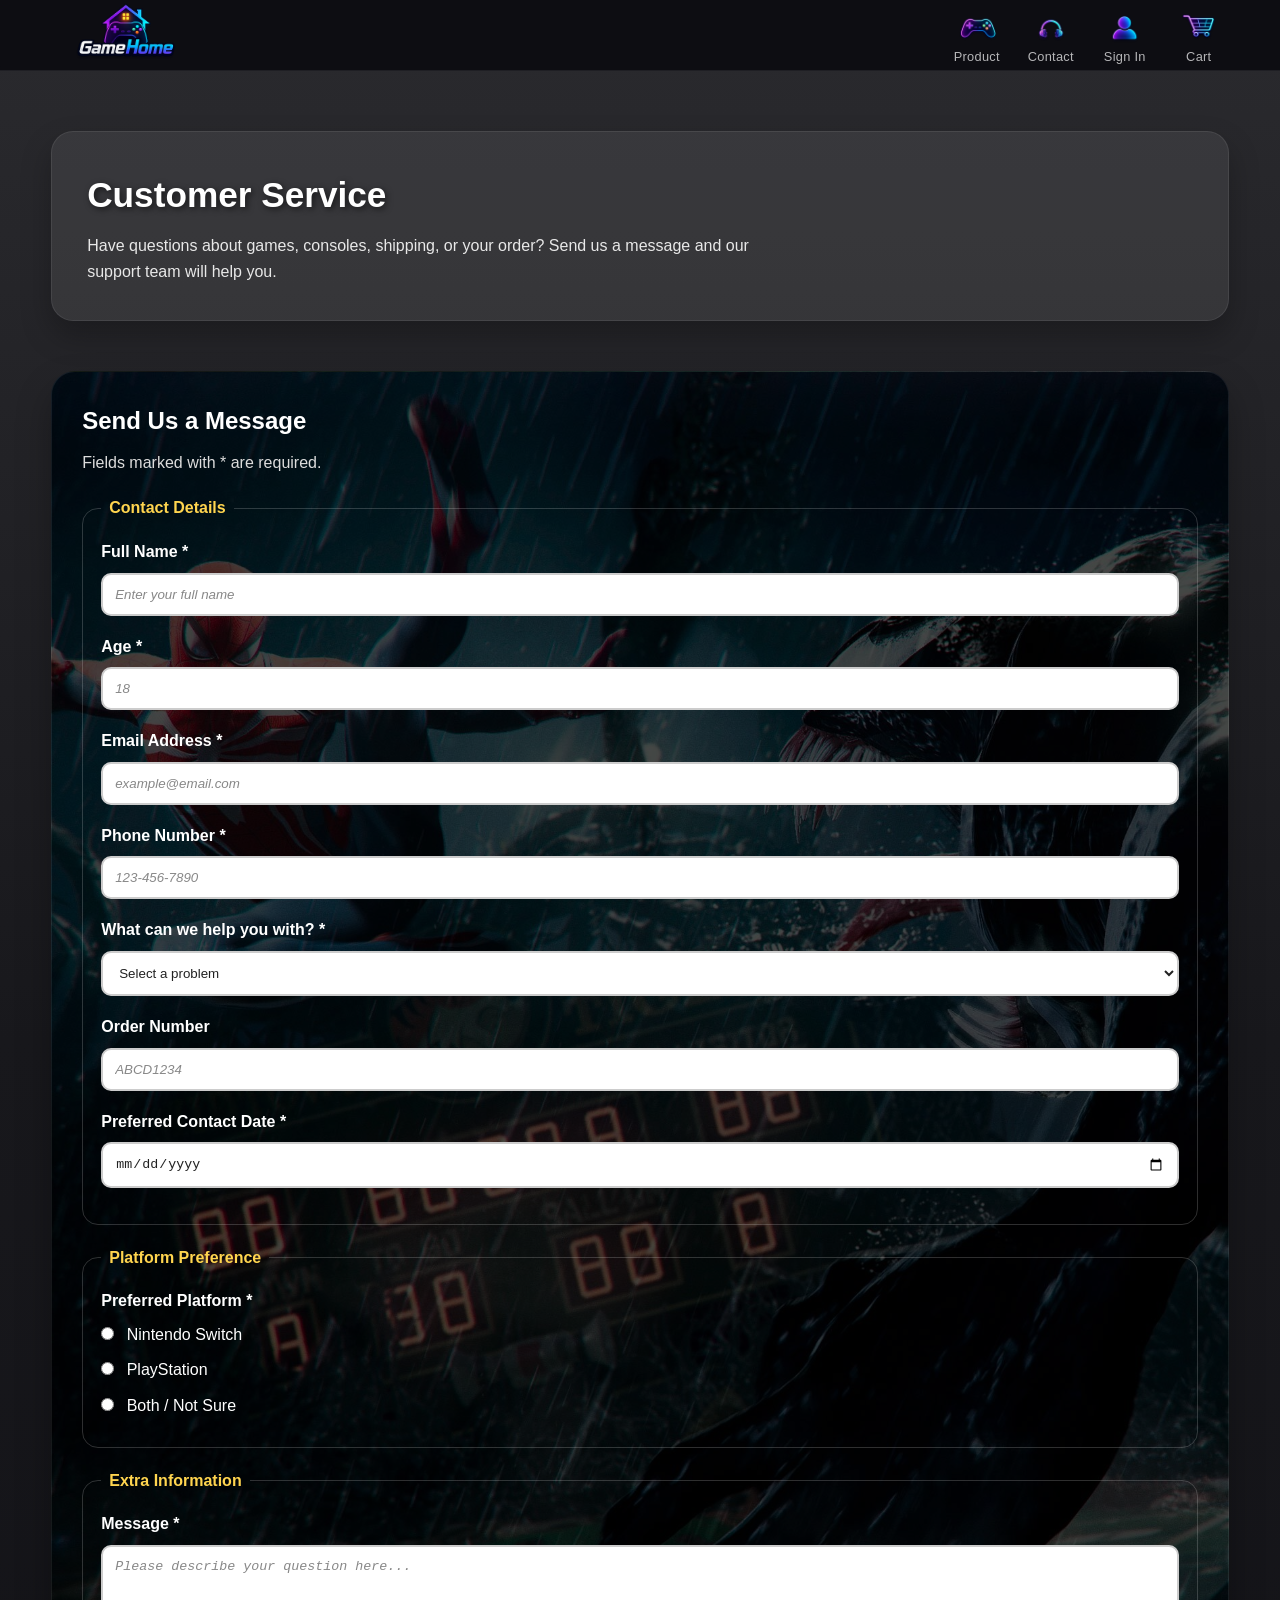
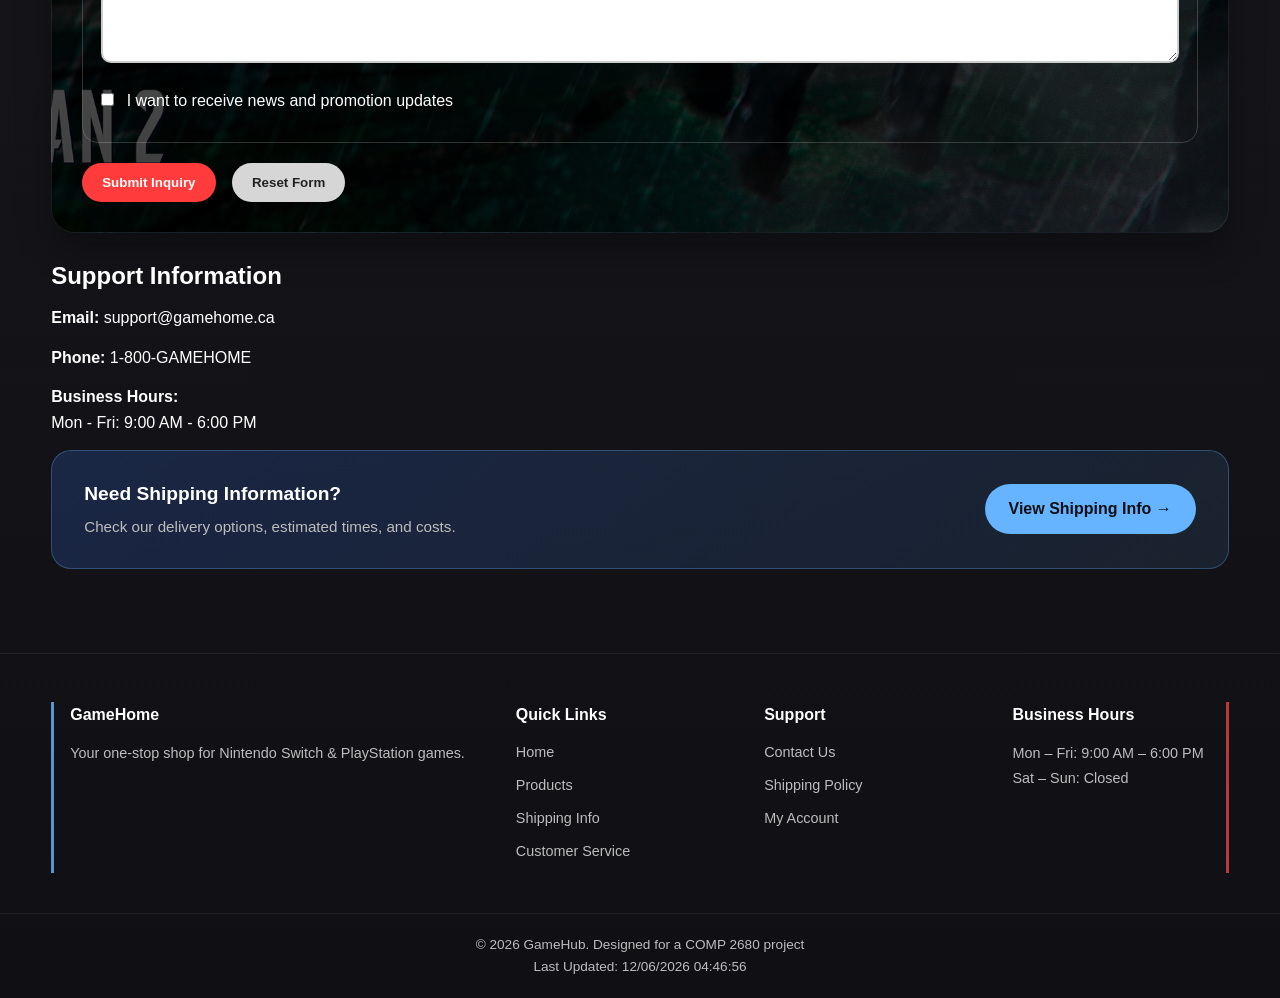
==== commit edeb3358: "1" ====
--- a/contact.html
+++ b/contact.html
@@ -4,20 +4,20 @@
   <meta charset="UTF-8" />
   <meta name="viewport" content="width=device-width, initial-scale=1.0" />
   <meta name="description" content="GameHome customer service page" />
-  <meta name="author" content="COMP 2680 Project Group" />
-  <title>GameHome | Customer Service</title>
+  <meta name="author" content="group6" />
+  <title>Customer Service</title>
   <link rel="stylesheet" href="style.css" />
 </head>
 <body id="top">
   <header>
-    <nav class="navbar" id="navLinks">
+    <nav class="navbar">
       <a href="index.html" class="logo">
         <img src="logo.png" alt="GameHome">
       </a>
        <button class="menu-toggle" id="menuToggle" aria-label="Open navigation menu">
         ☰
       </button>
-      <ul class="nav-links">
+      <ul class="nav-links" id="navLinks">
       <li>
         <a href="products.html" title="Product">
           <img src="product.png" alt="Product" width="60" height="60">
@@ -224,7 +224,6 @@
           </div>
           <a href="shipping.html" class="shipping-banner-btn">View Shipping Info &rarr;</a>
         </div>
-        </div>
       </div>
     </section>
   </main>
--- a/style.css
+++ b/style.css
@@ -597,10 +597,10 @@
   margin: 0 auto;
 }
 
-.form-card,
-.contact-support-box,
-.contact-links-box {
-  background: rgba(255, 255, 255, 0.07);
+.form-card {
+  background-image: linear-gradient(rgba(0, 0, 0, 0.72), rgba(0, 0, 0, 0.72)), url("spiderman2.png");
+  background-size: cover;
+  background-position: 25% center;
   border: 1px solid rgba(255, 255, 255, 0.08);
   border-radius: 24px;
   padding: 30px;
@@ -1088,6 +1088,49 @@
   margin-bottom: 24px;
 }
 
+/* product side promotion images */
+.products-page {
+  position: relative;
+}
+
+.side-promo {
+  position: fixed;
+  top: 130px;
+  width: 180px;
+  height: 520px;
+  opacity: 0.35;
+  z-index: 1;
+  pointer-events: none;
+}
+
+.side-promo img {
+  width: 100%;
+  height: 100%;
+  object-fit: cover;
+  border-radius: 22px;
+  box-shadow: 0 20px 45px rgba(0,0,0,0.45);
+}
+
+.side-promo-left {
+  left: 24px;
+}
+
+.side-promo-right {
+  right: 24px;
+}
+
+.catalog {
+  position: relative;
+  z-index: 2;
+}
+
+/* hide side images on smaller screens */
+@media (max-width: 1300px) {
+  .side-promo {
+    display: none;
+  }
+}
+
 /* filter bar */
 .filter-bar {
   display: flex;
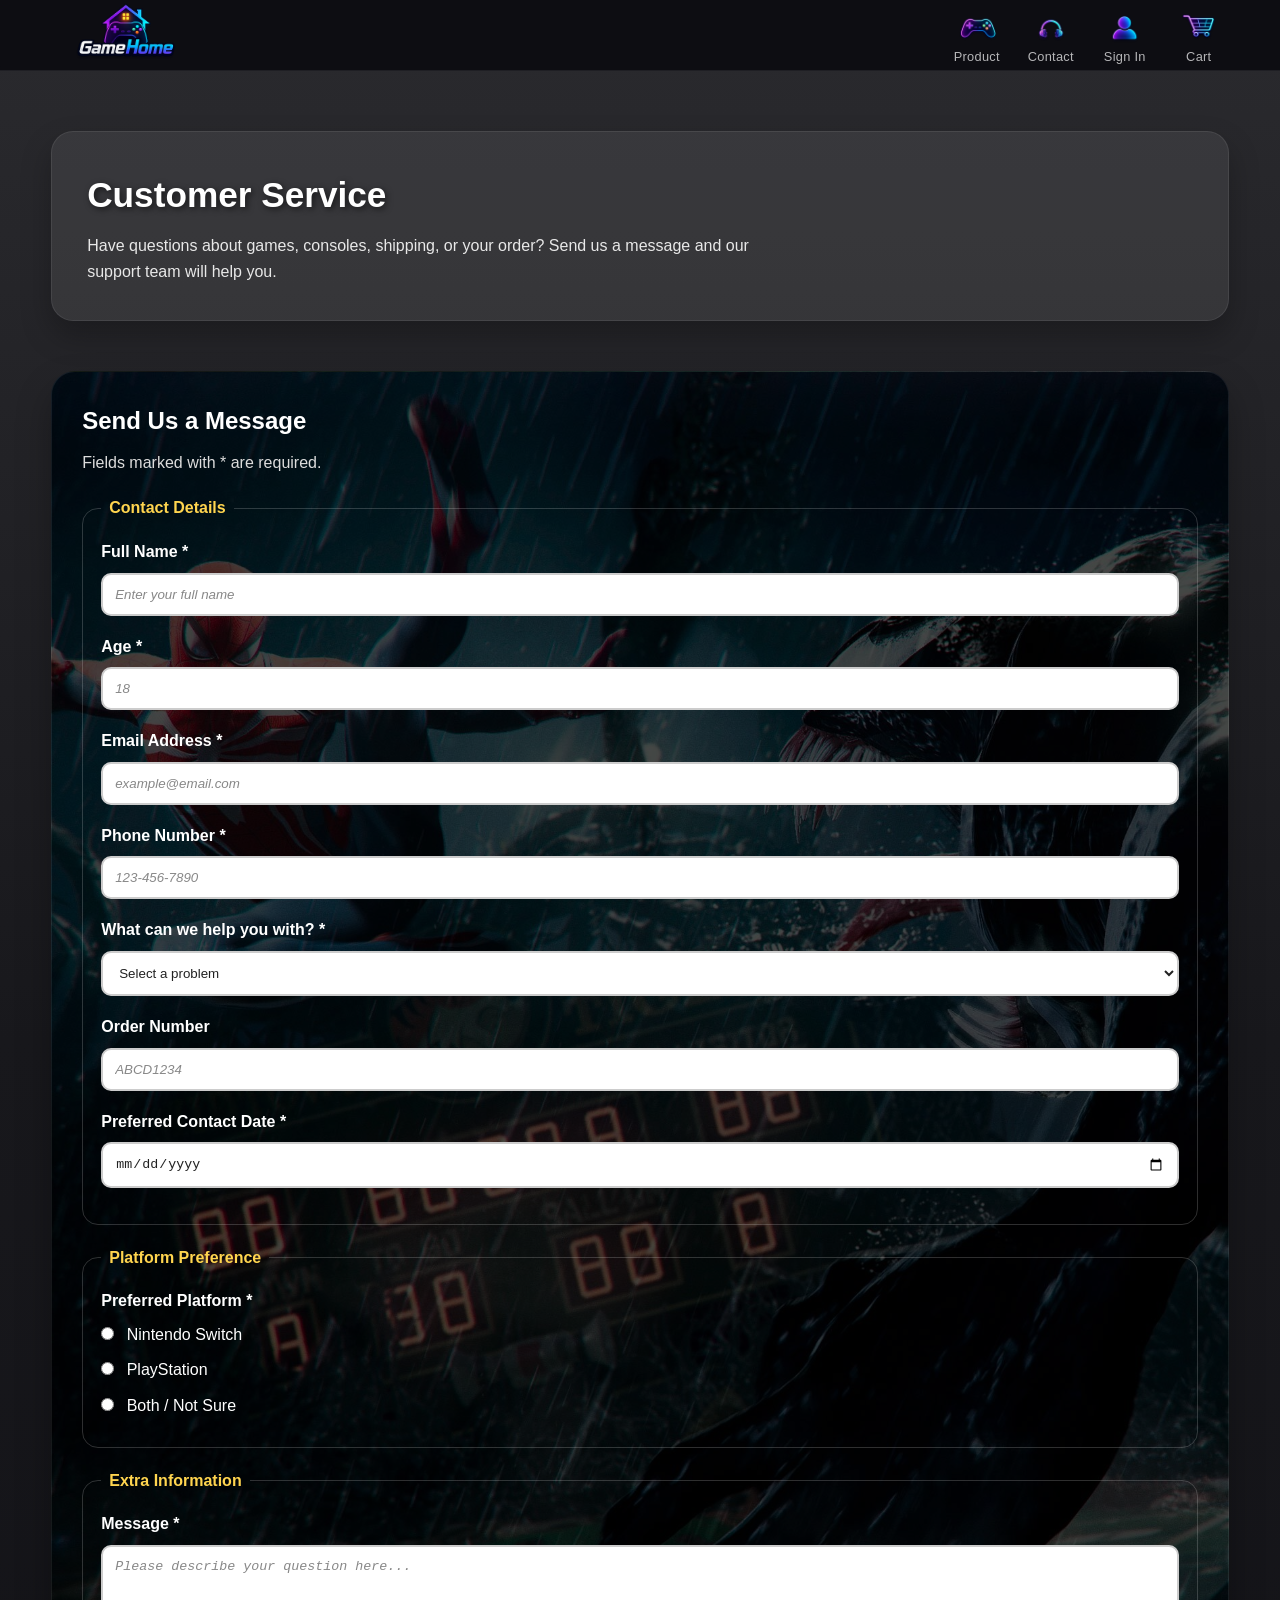
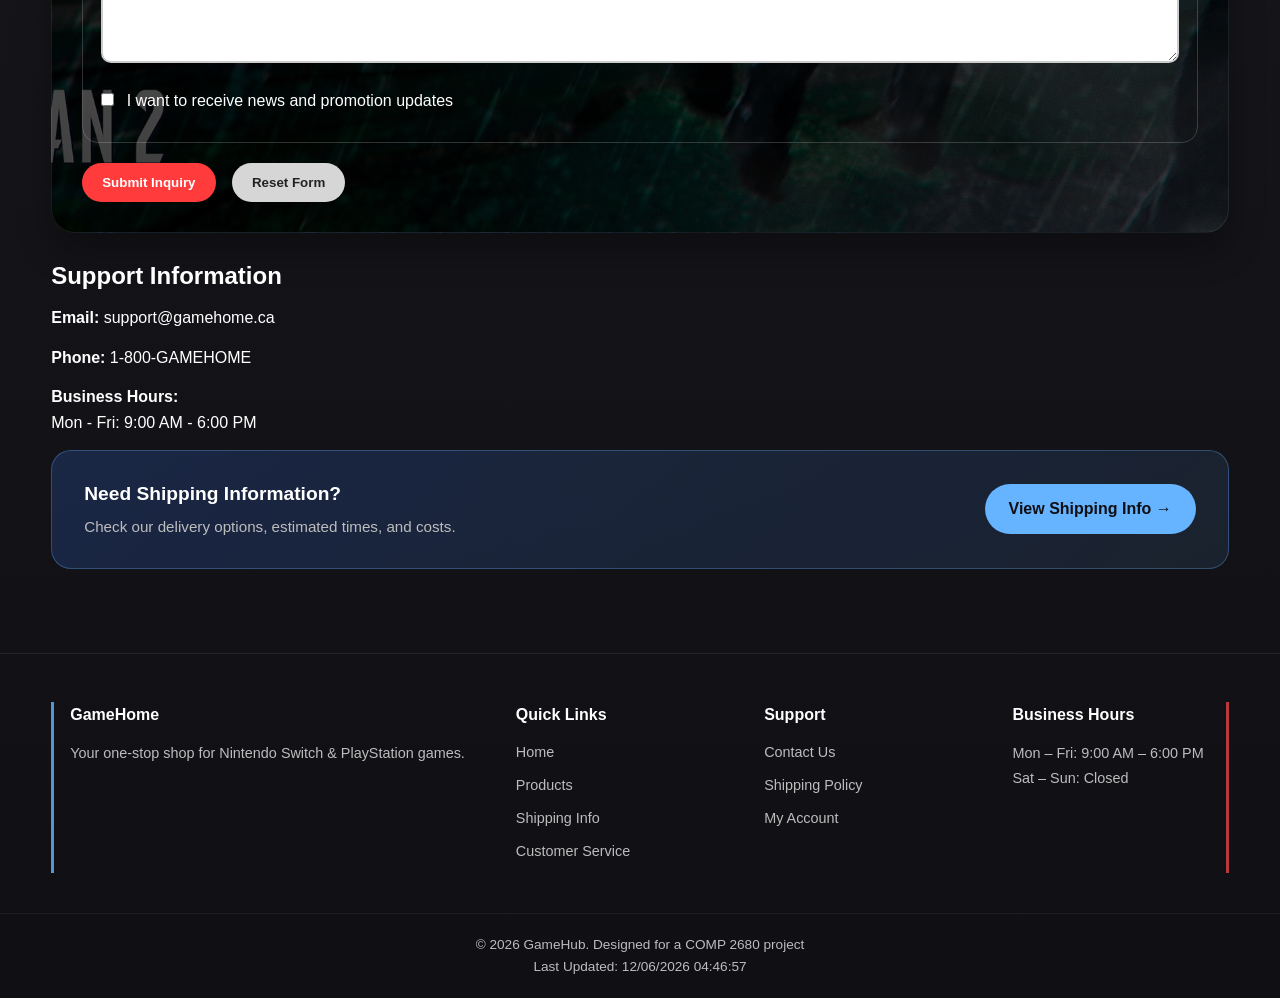
==== commit b1c07f72: "Moved Img and video to folder" ====
--- a/contact.html
+++ b/contact.html
@@ -12,7 +12,7 @@
   <header>
     <nav class="navbar">
       <a href="index.html" class="logo">
-        <img src="logo.png" alt="GameHome">
+        <img src="assets/logo.png" alt="GameHome">
       </a>
        <button class="menu-toggle" id="menuToggle" aria-label="Open navigation menu">
         ☰
@@ -20,25 +20,25 @@
       <ul class="nav-links" id="navLinks">
       <li>
         <a href="products.html" title="Product">
-          <img src="product.png" alt="Product" width="60" height="60">
+          <img src="assets/product.png" alt="Product" width="60" height="60">
           <span>Product</span>
         </a>
       </li>
       <li>
         <a href="contact.html" title="Customer Service">
-          <img src="contact.png" alt="Customer Service" width="60" height="60">
+          <img src="assets/contact.png" alt="Customer Service" width="60" height="60">
           <span>Contact</span>
         </a>
       </li>
       <li>
         <a href="#" title="Sign In" onclick="openModal()">
-          <img src="sign.png" alt="Sign In" width="60" height="60">
+          <img src="assets/sign.png" alt="Sign In" width="60" height="60">
           <span>Sign In</span>
         </a>
       </li>
       <li>
         <a href="#" title="Cart" onclick="openCart()">
-          <img src="cart.png" alt="Cart" width="60" height="60">
+          <img src="assets/cart.png" alt="Cart" width="60" height="60">
           <span>Cart</span>
         </a>
       </li>
--- a/style.css
+++ b/style.css
@@ -118,10 +118,6 @@
       overflow: hidden;
       background: #151821;
       padding: 40px 0 90px;
-    }
-
-    .hero video {
-      display: none;
     }
 
     .hero::after {
@@ -303,40 +299,48 @@
       max-width: 760px;
     }
 
-    .video-embed-wrapper {
-      position: relative;
-      padding-bottom: 56.25%;
-      height: 0;
+    .video-preview {
+      margin-top: 32px;
+      width: 100%;
+      background: rgba(255,255,255,0.07);
+      border: 1px solid rgba(255,255,255,0.1);
+      border-radius: 26px;
+      padding: 20px;
+      box-shadow: 0 20px 45px rgba(0,0,0,0.25);
+    }
+
+    .video-local-wrapper {
+      width: 100%;
+      border-radius: 20px;
       overflow: hidden;
-      border-radius: 20px;
       background: #000;
       border: 1px solid rgba(255,255,255,0.12);
     }
 
-    .video-embed {
-      position: absolute;
-      top: 0;
-      left: 0;
+    .video-local {
       width: 100%;
-      height: 100%;
-      border: 0;
+      height: 520px;
+      display: block;
+      object-fit: contain;
+      background: #000;
     }
 
     @media (max-width: 640px) {
-  .video-preview {
-    padding: 20px;
-    margin-top: 24px;
-    border-radius: 20px;
-  }
-
-  .video-text h2 {
-    font-size: 1.5rem;
-  }
-
-  .video-embed-wrapper {
-    border-radius: 16px;
-  }
-}
+      .video-preview {
+        padding: 14px;
+        margin-top: 24px;
+        border-radius: 20px;
+      }
+
+      .video-local-wrapper {
+        border-radius: 16px;
+      }
+
+      .video-local {
+        height: 260px;
+      }
+    }
+
 
     .platform-section {
       position: relative;
@@ -598,7 +602,7 @@
 }
 
 .form-card {
-  background-image: linear-gradient(rgba(0, 0, 0, 0.72), rgba(0, 0, 0, 0.72)), url("spiderman2.png");
+  background-image: linear-gradient(rgba(0, 0, 0, 0.72), rgba(0, 0, 0, 0.72)), url("assets/spiderman2.png");
   background-size: cover;
   background-position: 25% center;
   border: 1px solid rgba(255, 255, 255, 0.08);
